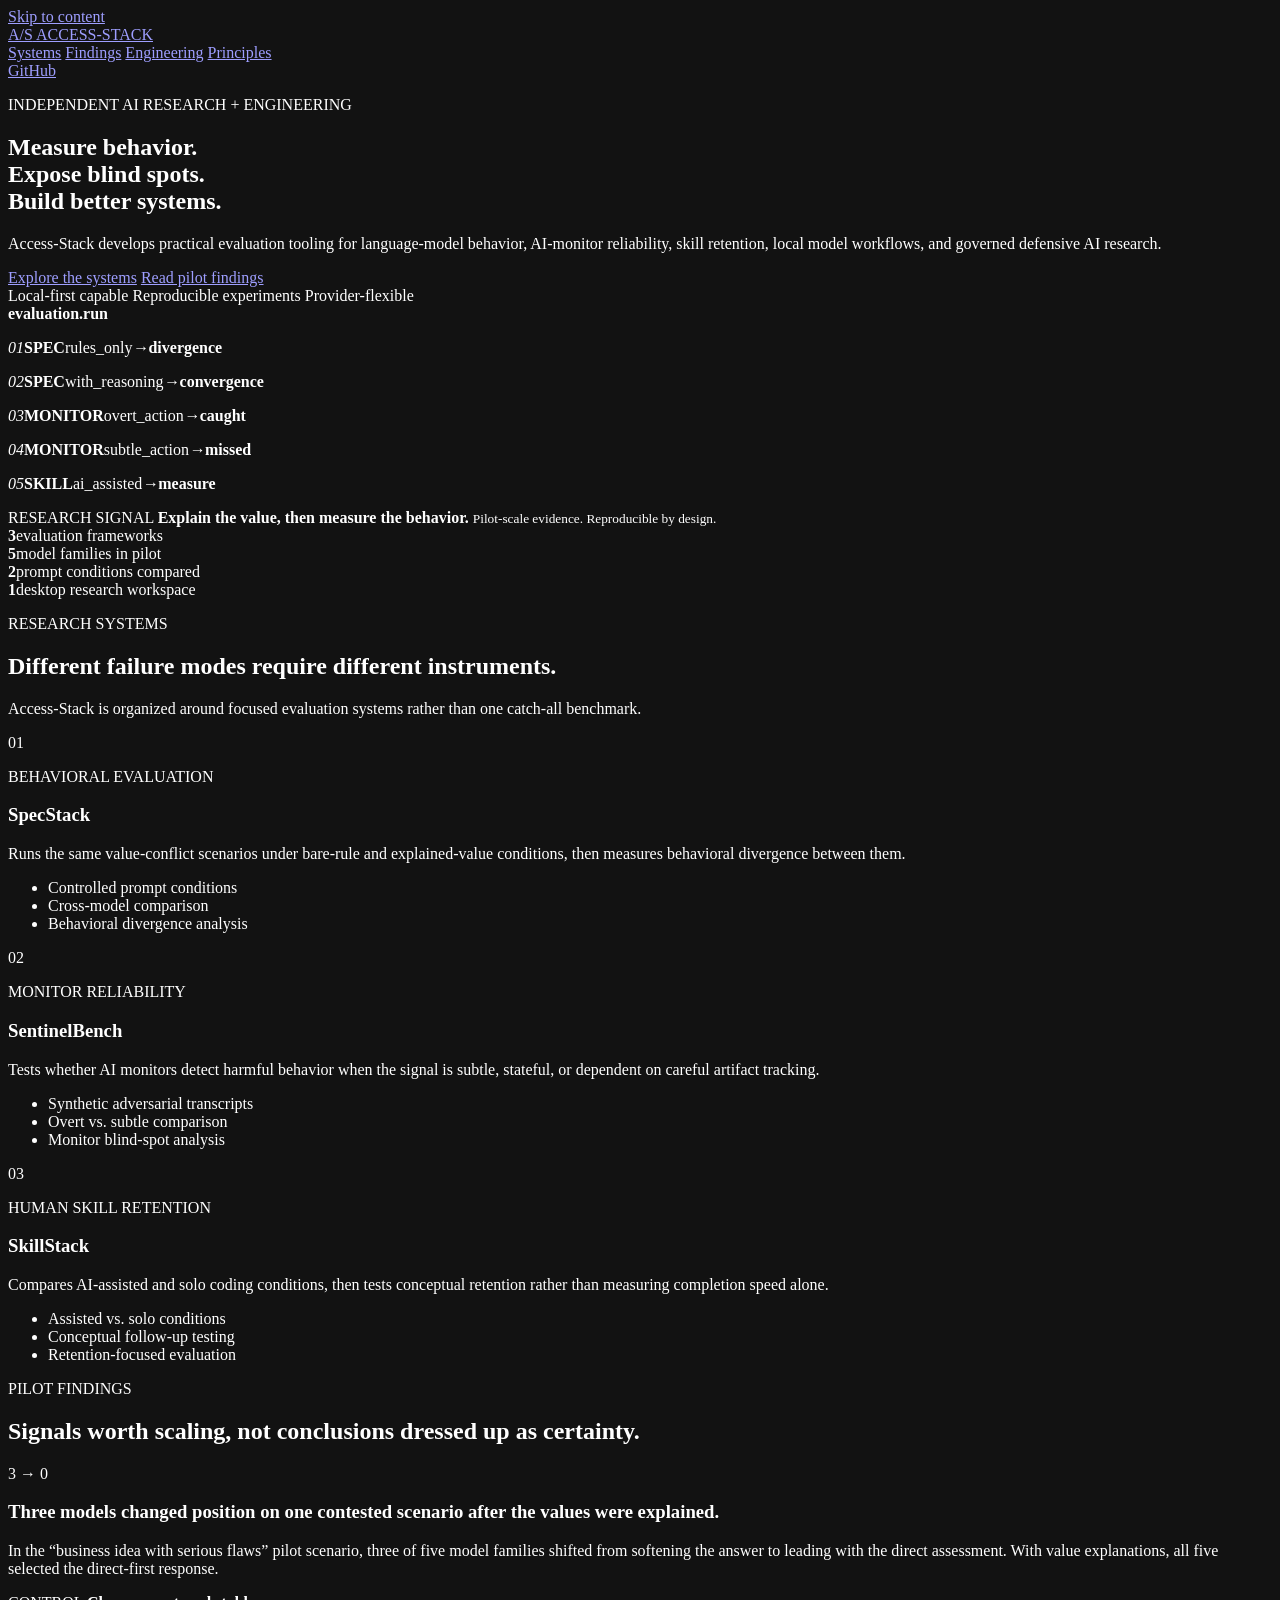
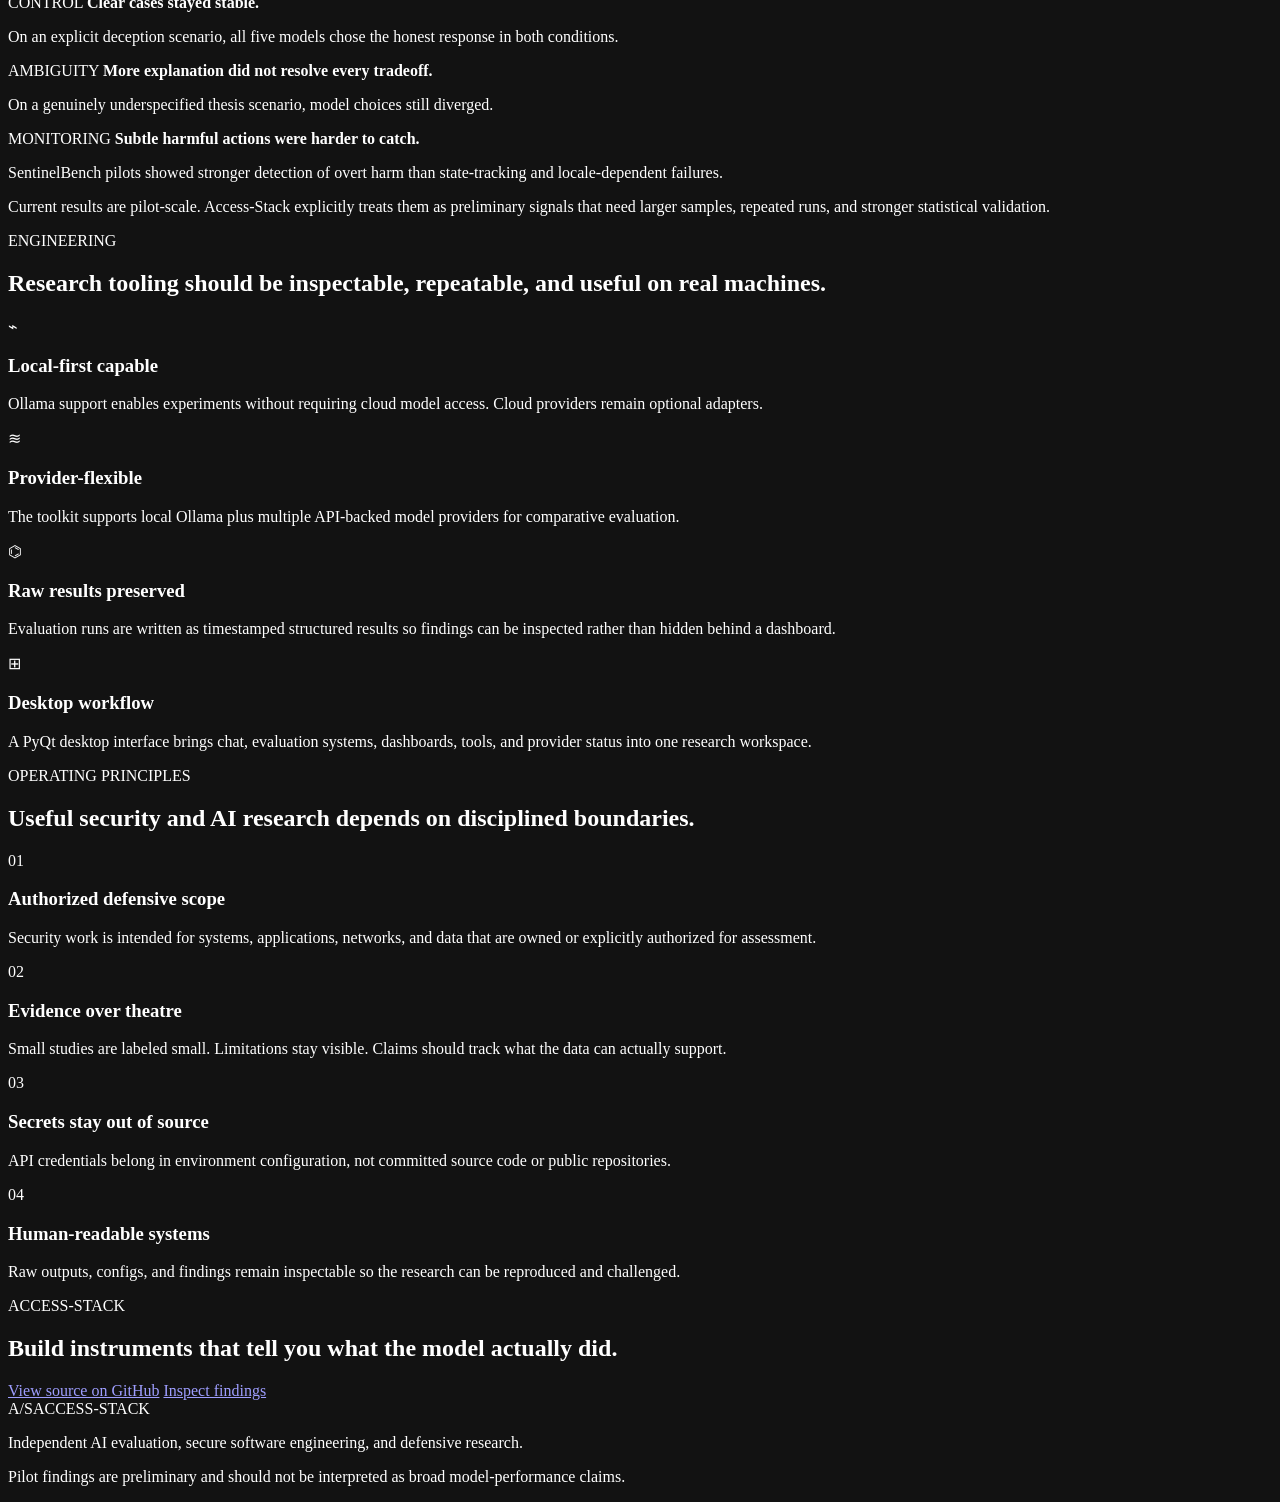
==== site/index.html @ a54d10dd "Add Access-Stack website landing page" ====
<!doctype html>
<html lang="en">
<head>
  <meta charset="utf-8">
  <meta name="viewport" content="width=device-width, initial-scale=1">
  <meta name="color-scheme" content="dark">
  <meta name="theme-color" content="#080b12">
  <meta name="description" content="Access-Stack builds evaluation systems for model behavior, monitor reliability, AI-assisted skill retention, and defensive AI research.">
  <link rel="canonical" href="https://www.access-stack.com/">
  <link rel="icon" href="/icon.svg" type="image/svg+xml">
  <link rel="manifest" href="/site.webmanifest">
  <link rel="stylesheet" href="/styles.css">
  <title>Access-Stack — AI Evaluation & Defensive Research</title>
</head>
<body>
  <a class="skip-link" href="#main">Skip to content</a>

  <header class="site-header">
    <a class="brand" href="#top" aria-label="Access-Stack home">
      <span class="brand-mark" aria-hidden="true">A/S</span>
      <span>ACCESS-STACK</span>
    </a>
    <nav aria-label="Primary navigation">
      <a href="#systems">Systems</a>
      <a href="#findings">Findings</a>
      <a href="#engineering">Engineering</a>
      <a href="#principles">Principles</a>
    </nav>
    <a class="header-cta" href="https://github.com/Cody-Joel/access-stack">GitHub</a>
  </header>

  <main id="main">
    <section class="hero" id="top">
      <div class="hero-copy">
        <p class="eyebrow">INDEPENDENT AI RESEARCH + ENGINEERING</p>
        <h1>Measure behavior.<br><span>Expose blind spots.</span><br>Build better systems.</h1>
        <p class="hero-lede">Access-Stack develops practical evaluation tooling for language-model behavior, AI-monitor reliability, skill retention, local model workflows, and governed defensive AI research.</p>
        <div class="hero-actions">
          <a class="button primary" href="#systems">Explore the systems</a>
          <a class="button secondary" href="https://github.com/Cody-Joel/access-stack/blob/main/FINDINGS.md">Read pilot findings</a>
        </div>
        <div class="hero-meta" aria-label="Project characteristics">
          <span>Local-first capable</span>
          <span>Reproducible experiments</span>
          <span>Provider-flexible</span>
        </div>
      </div>

      <div class="hero-visual" aria-label="Access-Stack evaluation pipeline diagram">
        <div class="terminal-window">
          <div class="terminal-bar">
            <span></span><span></span><span></span>
            <strong>evaluation.run</strong>
          </div>
          <div class="terminal-body">
            <p><i>01</i><b>SPEC</b><span>rules_only</span><em>→</em><strong>divergence</strong></p>
            <p><i>02</i><b>SPEC</b><span>with_reasoning</span><em>→</em><strong>convergence</strong></p>
            <p><i>03</i><b>MONITOR</b><span>overt_action</span><em>→</em><strong>caught</strong></p>
            <p class="warn"><i>04</i><b>MONITOR</b><span>subtle_action</span><em>→</em><strong>missed</strong></p>
            <p><i>05</i><b>SKILL</b><span>ai_assisted</span><em>→</em><strong>measure</strong></p>
          </div>
        </div>
        <div class="signal-card">
          <span class="signal-label">RESEARCH SIGNAL</span>
          <strong>Explain the value, then measure the behavior.</strong>
          <small>Pilot-scale evidence. Reproducible by design.</small>
        </div>
      </div>
    </section>

    <section class="metrics" aria-label="Current project scope">
      <article><strong>3</strong><span>evaluation frameworks</span></article>
      <article><strong>5</strong><span>model families in pilot</span></article>
      <article><strong>2</strong><span>prompt conditions compared</span></article>
      <article><strong>1</strong><span>desktop research workspace</span></article>
    </section>

    <section class="section" id="systems">
      <div class="section-heading">
        <p class="eyebrow">RESEARCH SYSTEMS</p>
        <h2>Different failure modes require different instruments.</h2>
        <p>Access-Stack is organized around focused evaluation systems rather than one catch-all benchmark.</p>
      </div>

      <div class="system-grid">
        <article class="system-card featured">
          <div class="card-index">01</div>
          <div>
            <p class="system-tag">BEHAVIORAL EVALUATION</p>
            <h3>SpecStack</h3>
            <p>Runs the same value-conflict scenarios under bare-rule and explained-value conditions, then measures behavioral divergence between them.</p>
          </div>
          <ul>
            <li>Controlled prompt conditions</li>
            <li>Cross-model comparison</li>
            <li>Behavioral divergence analysis</li>
          </ul>
        </article>

        <article class="system-card">
          <div class="card-index">02</div>
          <div>
            <p class="system-tag">MONITOR RELIABILITY</p>
            <h3>SentinelBench</h3>
            <p>Tests whether AI monitors detect harmful behavior when the signal is subtle, stateful, or dependent on careful artifact tracking.</p>
          </div>
          <ul>
            <li>Synthetic adversarial transcripts</li>
            <li>Overt vs. subtle comparison</li>
            <li>Monitor blind-spot analysis</li>
          </ul>
        </article>

        <article class="system-card">
          <div class="card-index">03</div>
          <div>
            <p class="system-tag">HUMAN SKILL RETENTION</p>
            <h3>SkillStack</h3>
            <p>Compares AI-assisted and solo coding conditions, then tests conceptual retention rather than measuring completion speed alone.</p>
          </div>
          <ul>
            <li>Assisted vs. solo conditions</li>
            <li>Conceptual follow-up testing</li>
            <li>Retention-focused evaluation</li>
          </ul>
        </article>
      </div>
    </section>

    <section class="section findings" id="findings">
      <div class="section-heading compact">
        <p class="eyebrow">PILOT FINDINGS</p>
        <h2>Signals worth scaling, not conclusions dressed up as certainty.</h2>
      </div>

      <div class="finding-layout">
        <div class="finding-primary">
          <span class="finding-number">3 → 0</span>
          <h3>Three models changed position on one contested scenario after the values were explained.</h3>
          <p>In the “business idea with serious flaws” pilot scenario, three of five model families shifted from softening the answer to leading with the direct assessment. With value explanations, all five selected the direct-first response.</p>
        </div>
        <div class="finding-list">
          <article>
            <span>CONTROL</span>
            <strong>Clear cases stayed stable.</strong>
            <p>On an explicit deception scenario, all five models chose the honest response in both conditions.</p>
          </article>
          <article>
            <span>AMBIGUITY</span>
            <strong>More explanation did not resolve every tradeoff.</strong>
            <p>On a genuinely underspecified thesis scenario, model choices still diverged.</p>
          </article>
          <article>
            <span>MONITORING</span>
            <strong>Subtle harmful actions were harder to catch.</strong>
            <p>SentinelBench pilots showed stronger detection of overt harm than state-tracking and locale-dependent failures.</p>
          </article>
        </div>
      </div>
      <p class="limitation">Current results are pilot-scale. Access-Stack explicitly treats them as preliminary signals that need larger samples, repeated runs, and stronger statistical validation.</p>
    </section>

    <section class="section" id="engineering">
      <div class="section-heading">
        <p class="eyebrow">ENGINEERING</p>
        <h2>Research tooling should be inspectable, repeatable, and useful on real machines.</h2>
      </div>

      <div class="engineering-grid">
        <article>
          <span class="glyph">⌁</span>
          <h3>Local-first capable</h3>
          <p>Ollama support enables experiments without requiring cloud model access. Cloud providers remain optional adapters.</p>
        </article>
        <article>
          <span class="glyph">≋</span>
          <h3>Provider-flexible</h3>
          <p>The toolkit supports local Ollama plus multiple API-backed model providers for comparative evaluation.</p>
        </article>
        <article>
          <span class="glyph">⌬</span>
          <h3>Raw results preserved</h3>
          <p>Evaluation runs are written as timestamped structured results so findings can be inspected rather than hidden behind a dashboard.</p>
        </article>
        <article>
          <span class="glyph">⊞</span>
          <h3>Desktop workflow</h3>
          <p>A PyQt desktop interface brings chat, evaluation systems, dashboards, tools, and provider status into one research workspace.</p>
        </article>
      </div>
    </section>

    <section class="section principles" id="principles">
      <div class="section-heading compact">
        <p class="eyebrow">OPERATING PRINCIPLES</p>
        <h2>Useful security and AI research depends on disciplined boundaries.</h2>
      </div>
      <div class="principle-grid">
        <article><span>01</span><h3>Authorized defensive scope</h3><p>Security work is intended for systems, applications, networks, and data that are owned or explicitly authorized for assessment.</p></article>
        <article><span>02</span><h3>Evidence over theatre</h3><p>Small studies are labeled small. Limitations stay visible. Claims should track what the data can actually support.</p></article>
        <article><span>03</span><h3>Secrets stay out of source</h3><p>API credentials belong in environment configuration, not committed source code or public repositories.</p></article>
        <article><span>04</span><h3>Human-readable systems</h3><p>Raw outputs, configs, and findings remain inspectable so the research can be reproduced and challenged.</p></article>
      </div>
    </section>

    <section class="cta-section">
      <div>
        <p class="eyebrow">ACCESS-STACK</p>
        <h2>Build instruments that tell you what the model actually did.</h2>
      </div>
      <div class="cta-actions">
        <a class="button primary" href="https://github.com/Cody-Joel/access-stack">View source on GitHub</a>
        <a class="button secondary" href="https://github.com/Cody-Joel/access-stack/blob/main/FINDINGS.md">Inspect findings</a>
      </div>
    </section>
  </main>

  <footer>
    <div class="brand footer-brand"><span class="brand-mark" aria-hidden="true">A/S</span><span>ACCESS-STACK</span></div>
    <p>Independent AI evaluation, secure software engineering, and defensive research.</p>
    <p class="footer-note">Pilot findings are preliminary and should not be interpreted as broad model-performance claims.</p>
  </footer>

  <script src="/app.js" defer></script>
</body>
</html>
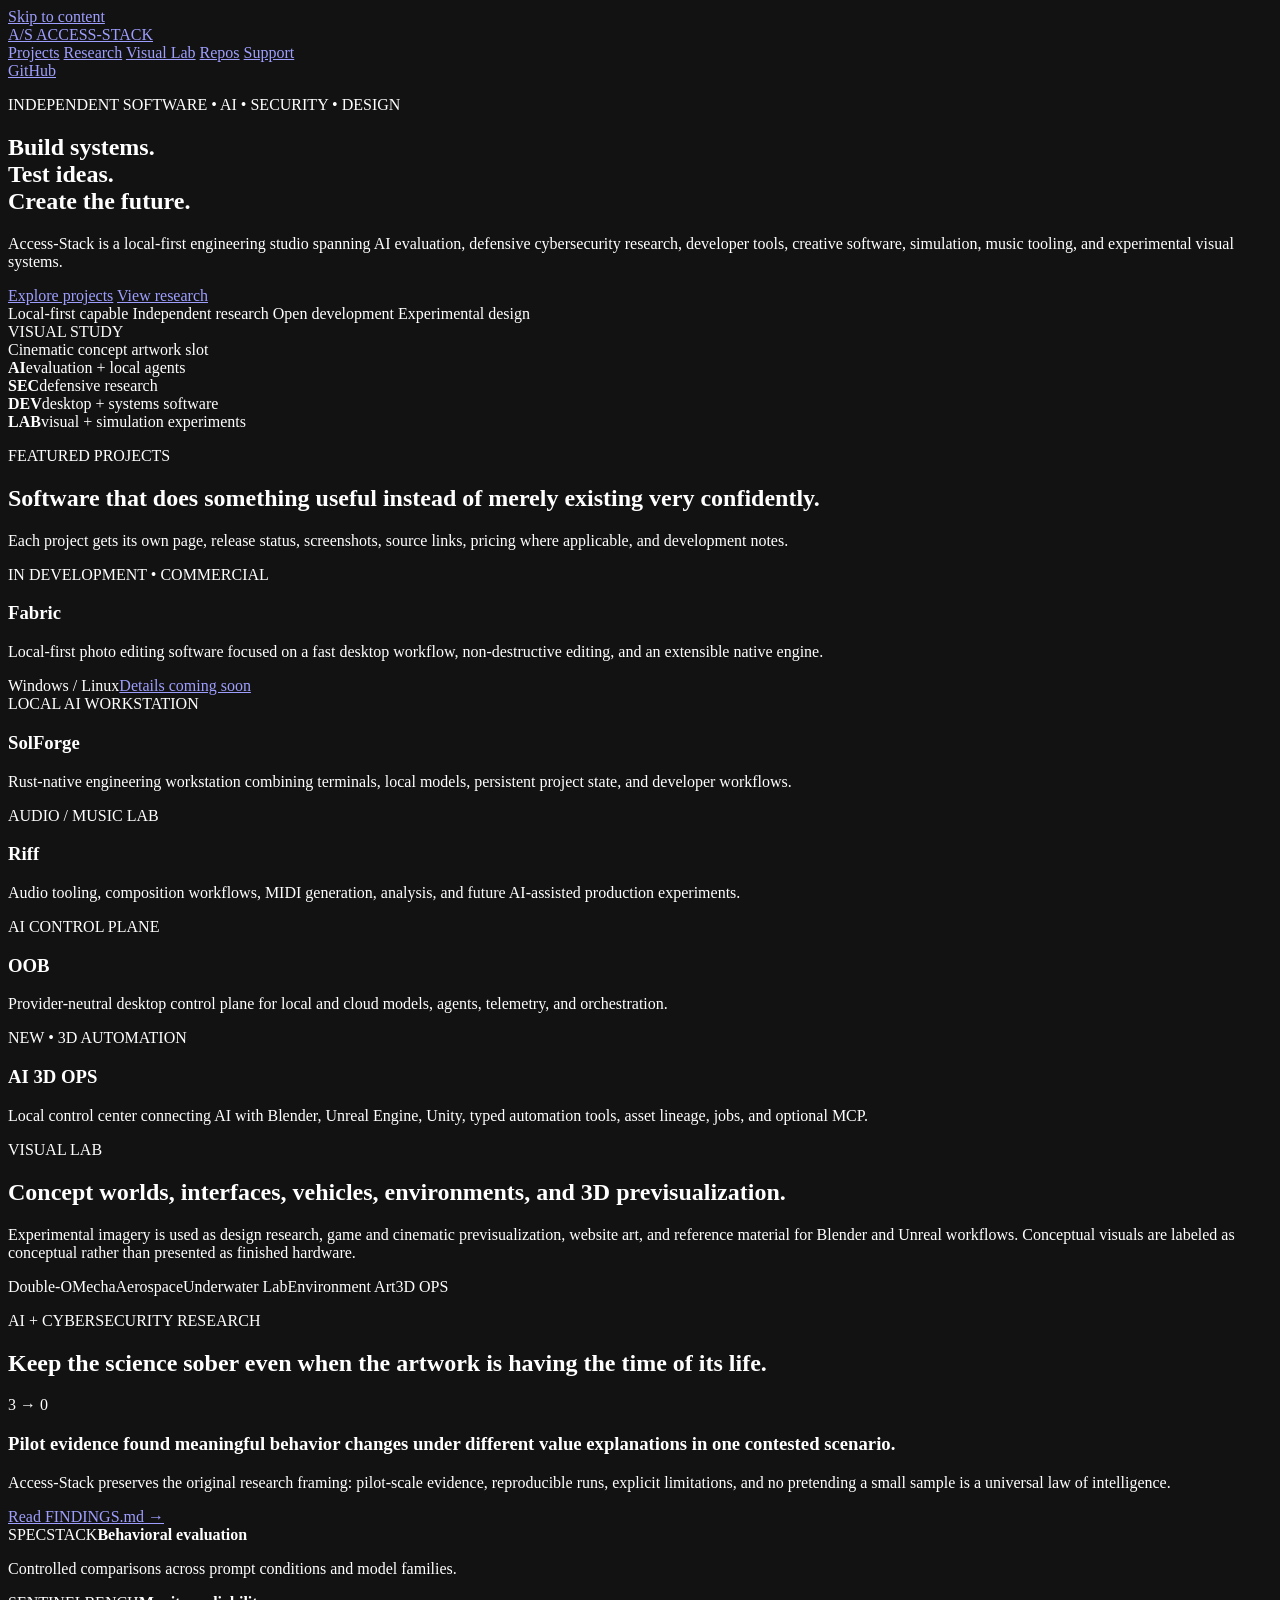
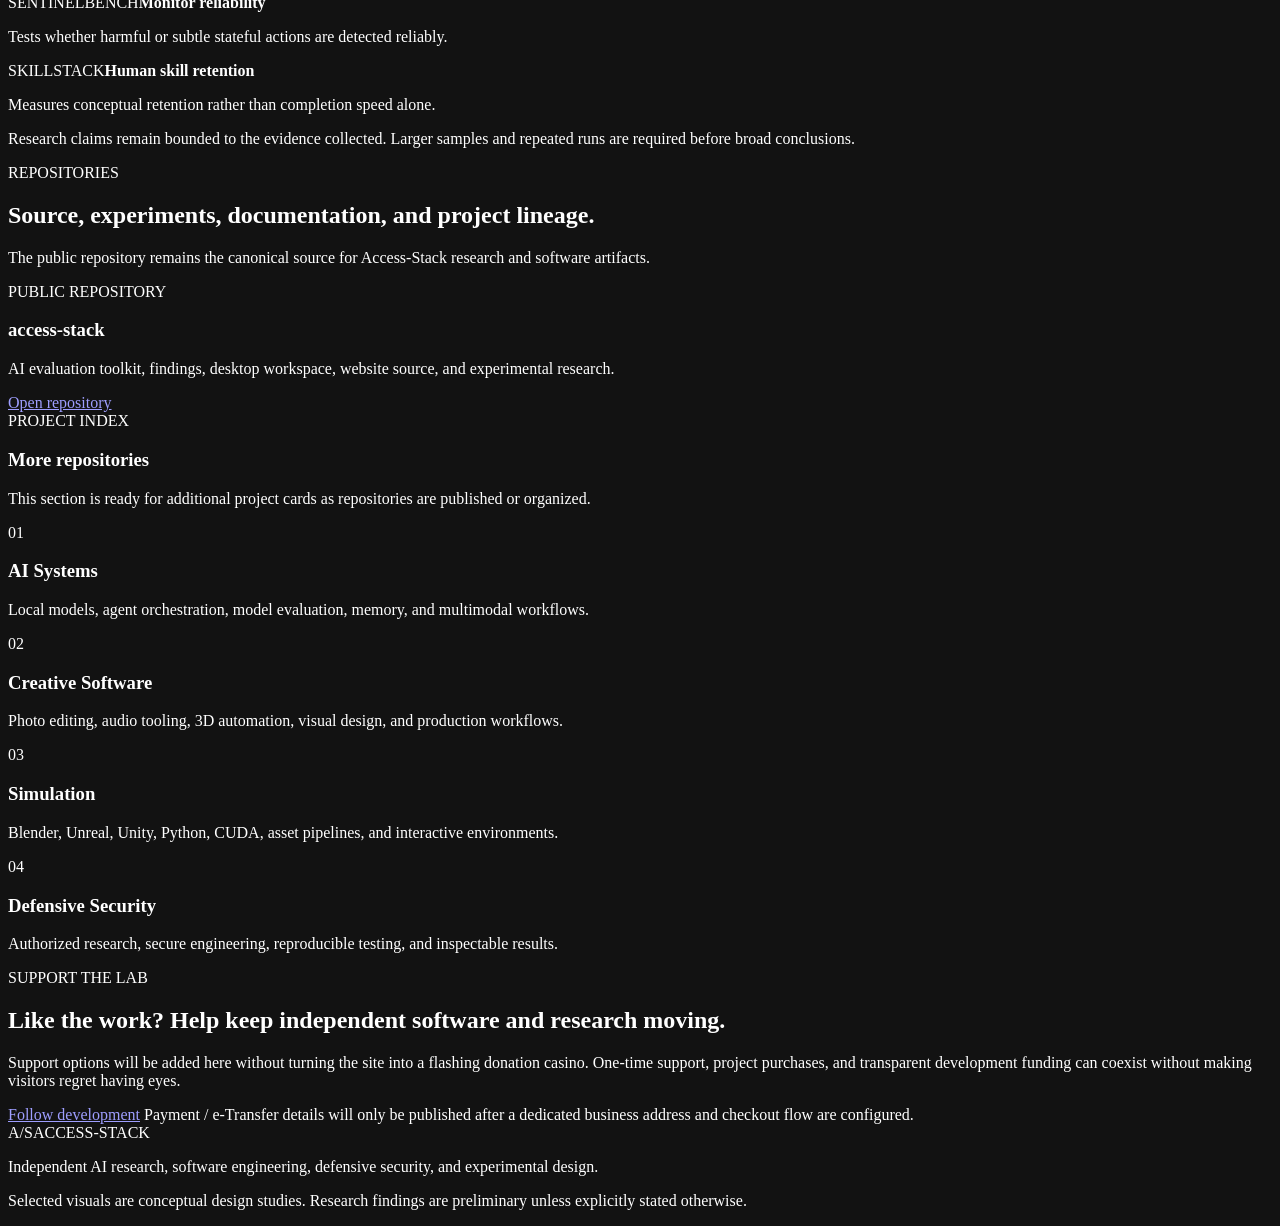
==== commit e1d818bb: "Expand site into Access-Stack studio portfolio" ====
--- a/site/index.html
+++ b/site/index.html
@@ -4,13 +4,13 @@
   <meta charset="utf-8">
   <meta name="viewport" content="width=device-width, initial-scale=1">
   <meta name="color-scheme" content="dark">
-  <meta name="theme-color" content="#080b12">
-  <meta name="description" content="Access-Stack builds evaluation systems for model behavior, monitor reliability, AI-assisted skill retention, and defensive AI research.">
+  <meta name="theme-color" content="#070b12">
+  <meta name="description" content="Access-Stack is an independent studio for AI systems, cybersecurity research, local-first software, visual experimentation, and creative tools.">
   <link rel="canonical" href="https://www.access-stack.com/">
   <link rel="icon" href="/icon.svg" type="image/svg+xml">
   <link rel="manifest" href="/site.webmanifest">
   <link rel="stylesheet" href="/styles.css">
-  <title>Access-Stack — AI Evaluation & Defensive Research</title>
+  <title>Access-Stack — Research, Software & Experimental Systems</title>
 </head>
 <body>
   <a class="skip-link" href="#main">Skip to content</a>
@@ -21,204 +21,176 @@
       <span>ACCESS-STACK</span>
     </a>
     <nav aria-label="Primary navigation">
-      <a href="#systems">Systems</a>
-      <a href="#findings">Findings</a>
-      <a href="#engineering">Engineering</a>
-      <a href="#principles">Principles</a>
+      <a href="#projects">Projects</a>
+      <a href="#research">Research</a>
+      <a href="#visual-lab">Visual Lab</a>
+      <a href="#repos">Repos</a>
+      <a href="#support">Support</a>
     </nav>
     <a class="header-cta" href="https://github.com/Cody-Joel/access-stack">GitHub</a>
   </header>
 
   <main id="main">
-    <section class="hero" id="top">
+    <section class="hero hero-cinematic" id="top">
+      <div class="hero-glow" aria-hidden="true"></div>
       <div class="hero-copy">
-        <p class="eyebrow">INDEPENDENT AI RESEARCH + ENGINEERING</p>
-        <h1>Measure behavior.<br><span>Expose blind spots.</span><br>Build better systems.</h1>
-        <p class="hero-lede">Access-Stack develops practical evaluation tooling for language-model behavior, AI-monitor reliability, skill retention, local model workflows, and governed defensive AI research.</p>
+        <p class="eyebrow">INDEPENDENT SOFTWARE • AI • SECURITY • DESIGN</p>
+        <h1>Build systems.<br><span>Test ideas.</span><br>Create the future.</h1>
+        <p class="hero-lede">Access-Stack is a local-first engineering studio spanning AI evaluation, defensive cybersecurity research, developer tools, creative software, simulation, music tooling, and experimental visual systems.</p>
         <div class="hero-actions">
-          <a class="button primary" href="#systems">Explore the systems</a>
-          <a class="button secondary" href="https://github.com/Cody-Joel/access-stack/blob/main/FINDINGS.md">Read pilot findings</a>
+          <a class="button primary" href="#projects">Explore projects</a>
+          <a class="button secondary" href="#research">View research</a>
         </div>
-        <div class="hero-meta" aria-label="Project characteristics">
+        <div class="hero-meta">
           <span>Local-first capable</span>
-          <span>Reproducible experiments</span>
-          <span>Provider-flexible</span>
+          <span>Independent research</span>
+          <span>Open development</span>
+          <span>Experimental design</span>
         </div>
       </div>
-
-      <div class="hero-visual" aria-label="Access-Stack evaluation pipeline diagram">
-        <div class="terminal-window">
-          <div class="terminal-bar">
-            <span></span><span></span><span></span>
-            <strong>evaluation.run</strong>
-          </div>
-          <div class="terminal-body">
-            <p><i>01</i><b>SPEC</b><span>rules_only</span><em>→</em><strong>divergence</strong></p>
-            <p><i>02</i><b>SPEC</b><span>with_reasoning</span><em>→</em><strong>convergence</strong></p>
-            <p><i>03</i><b>MONITOR</b><span>overt_action</span><em>→</em><strong>caught</strong></p>
-            <p class="warn"><i>04</i><b>MONITOR</b><span>subtle_action</span><em>→</em><strong>missed</strong></p>
-            <p><i>05</i><b>SKILL</b><span>ai_assisted</span><em>→</em><strong>measure</strong></p>
-          </div>
-        </div>
-        <div class="signal-card">
-          <span class="signal-label">RESEARCH SIGNAL</span>
-          <strong>Explain the value, then measure the behavior.</strong>
-          <small>Pilot-scale evidence. Reproducible by design.</small>
-        </div>
+      <div class="hero-art hero-art-placeholder" role="img" aria-label="Access-Stack cinematic concept artwork">
+        <div class="art-badge">VISUAL STUDY</div>
+        <div class="art-caption">Cinematic concept artwork slot</div>
       </div>
     </section>
 
-    <section class="metrics" aria-label="Current project scope">
-      <article><strong>3</strong><span>evaluation frameworks</span></article>
-      <article><strong>5</strong><span>model families in pilot</span></article>
-      <article><strong>2</strong><span>prompt conditions compared</span></article>
-      <article><strong>1</strong><span>desktop research workspace</span></article>
+    <section class="metrics" aria-label="Access-Stack focus areas">
+      <article><strong>AI</strong><span>evaluation + local agents</span></article>
+      <article><strong>SEC</strong><span>defensive research</span></article>
+      <article><strong>DEV</strong><span>desktop + systems software</span></article>
+      <article><strong>LAB</strong><span>visual + simulation experiments</span></article>
     </section>
 
-    <section class="section" id="systems">
+    <section class="section" id="projects">
       <div class="section-heading">
-        <p class="eyebrow">RESEARCH SYSTEMS</p>
-        <h2>Different failure modes require different instruments.</h2>
-        <p>Access-Stack is organized around focused evaluation systems rather than one catch-all benchmark.</p>
+        <p class="eyebrow">FEATURED PROJECTS</p>
+        <h2>Software that does something useful instead of merely existing very confidently.</h2>
+        <p>Each project gets its own page, release status, screenshots, source links, pricing where applicable, and development notes.</p>
       </div>
 
-      <div class="system-grid">
-        <article class="system-card featured">
-          <div class="card-index">01</div>
-          <div>
-            <p class="system-tag">BEHAVIORAL EVALUATION</p>
-            <h3>SpecStack</h3>
-            <p>Runs the same value-conflict scenarios under bare-rule and explained-value conditions, then measures behavioral divergence between them.</p>
+      <div class="project-grid">
+        <article class="project-card project-card-large">
+          <div class="project-art art-fabric"></div>
+          <div class="project-copy">
+            <span class="project-status">IN DEVELOPMENT • COMMERCIAL</span>
+            <h3>Fabric</h3>
+            <p>Local-first photo editing software focused on a fast desktop workflow, non-destructive editing, and an extensible native engine.</p>
+            <div class="project-links"><span>Windows / Linux</span><a href="#">Details coming soon</a></div>
           </div>
-          <ul>
-            <li>Controlled prompt conditions</li>
-            <li>Cross-model comparison</li>
-            <li>Behavioral divergence analysis</li>
-          </ul>
         </article>
 
-        <article class="system-card">
-          <div class="card-index">02</div>
-          <div>
-            <p class="system-tag">MONITOR RELIABILITY</p>
-            <h3>SentinelBench</h3>
-            <p>Tests whether AI monitors detect harmful behavior when the signal is subtle, stateful, or dependent on careful artifact tracking.</p>
+        <article class="project-card">
+          <div class="project-art art-solforge"></div>
+          <div class="project-copy">
+            <span class="project-status">LOCAL AI WORKSTATION</span>
+            <h3>SolForge</h3>
+            <p>Rust-native engineering workstation combining terminals, local models, persistent project state, and developer workflows.</p>
           </div>
-          <ul>
-            <li>Synthetic adversarial transcripts</li>
-            <li>Overt vs. subtle comparison</li>
-            <li>Monitor blind-spot analysis</li>
-          </ul>
         </article>
 
-        <article class="system-card">
-          <div class="card-index">03</div>
-          <div>
-            <p class="system-tag">HUMAN SKILL RETENTION</p>
-            <h3>SkillStack</h3>
-            <p>Compares AI-assisted and solo coding conditions, then tests conceptual retention rather than measuring completion speed alone.</p>
+        <article class="project-card">
+          <div class="project-art art-riff"></div>
+          <div class="project-copy">
+            <span class="project-status">AUDIO / MUSIC LAB</span>
+            <h3>Riff</h3>
+            <p>Audio tooling, composition workflows, MIDI generation, analysis, and future AI-assisted production experiments.</p>
           </div>
-          <ul>
-            <li>Assisted vs. solo conditions</li>
-            <li>Conceptual follow-up testing</li>
-            <li>Retention-focused evaluation</li>
-          </ul>
+        </article>
+
+        <article class="project-card">
+          <div class="project-art art-oob"></div>
+          <div class="project-copy">
+            <span class="project-status">AI CONTROL PLANE</span>
+            <h3>OOB</h3>
+            <p>Provider-neutral desktop control plane for local and cloud models, agents, telemetry, and orchestration.</p>
+          </div>
+        </article>
+
+        <article class="project-card">
+          <div class="project-art art-ai3d"></div>
+          <div class="project-copy">
+            <span class="project-status">NEW • 3D AUTOMATION</span>
+            <h3>AI 3D OPS</h3>
+            <p>Local control center connecting AI with Blender, Unreal Engine, Unity, typed automation tools, asset lineage, jobs, and optional MCP.</p>
+          </div>
         </article>
       </div>
     </section>
 
-    <section class="section findings" id="findings">
+    <section class="section visual-band" id="visual-lab">
+      <div class="visual-band-art visual-band-placeholder" aria-hidden="true"></div>
+      <div class="visual-band-copy">
+        <p class="eyebrow">VISUAL LAB</p>
+        <h2>Concept worlds, interfaces, vehicles, environments, and 3D previsualization.</h2>
+        <p>Experimental imagery is used as design research, game and cinematic previsualization, website art, and reference material for Blender and Unreal workflows. Conceptual visuals are labeled as conceptual rather than presented as finished hardware.</p>
+        <div class="chip-row"><span>Double-O</span><span>Mecha</span><span>Aerospace</span><span>Underwater Lab</span><span>Environment Art</span><span>3D OPS</span></div>
+      </div>
+    </section>
+
+    <section class="section findings" id="research">
       <div class="section-heading compact">
-        <p class="eyebrow">PILOT FINDINGS</p>
-        <h2>Signals worth scaling, not conclusions dressed up as certainty.</h2>
+        <p class="eyebrow">AI + CYBERSECURITY RESEARCH</p>
+        <h2>Keep the science sober even when the artwork is having the time of its life.</h2>
       </div>
-
       <div class="finding-layout">
         <div class="finding-primary">
           <span class="finding-number">3 → 0</span>
-          <h3>Three models changed position on one contested scenario after the values were explained.</h3>
-          <p>In the “business idea with serious flaws” pilot scenario, three of five model families shifted from softening the answer to leading with the direct assessment. With value explanations, all five selected the direct-first response.</p>
+          <h3>Pilot evidence found meaningful behavior changes under different value explanations in one contested scenario.</h3>
+          <p>Access-Stack preserves the original research framing: pilot-scale evidence, reproducible runs, explicit limitations, and no pretending a small sample is a universal law of intelligence.</p>
+          <a class="text-link" href="https://github.com/Cody-Joel/access-stack/blob/main/FINDINGS.md">Read FINDINGS.md →</a>
         </div>
         <div class="finding-list">
-          <article>
-            <span>CONTROL</span>
-            <strong>Clear cases stayed stable.</strong>
-            <p>On an explicit deception scenario, all five models chose the honest response in both conditions.</p>
-          </article>
-          <article>
-            <span>AMBIGUITY</span>
-            <strong>More explanation did not resolve every tradeoff.</strong>
-            <p>On a genuinely underspecified thesis scenario, model choices still diverged.</p>
-          </article>
-          <article>
-            <span>MONITORING</span>
-            <strong>Subtle harmful actions were harder to catch.</strong>
-            <p>SentinelBench pilots showed stronger detection of overt harm than state-tracking and locale-dependent failures.</p>
-          </article>
+          <article><span>SPECSTACK</span><strong>Behavioral evaluation</strong><p>Controlled comparisons across prompt conditions and model families.</p></article>
+          <article><span>SENTINELBENCH</span><strong>Monitor reliability</strong><p>Tests whether harmful or subtle stateful actions are detected reliably.</p></article>
+          <article><span>SKILLSTACK</span><strong>Human skill retention</strong><p>Measures conceptual retention rather than completion speed alone.</p></article>
         </div>
       </div>
-      <p class="limitation">Current results are pilot-scale. Access-Stack explicitly treats them as preliminary signals that need larger samples, repeated runs, and stronger statistical validation.</p>
+      <p class="limitation">Research claims remain bounded to the evidence collected. Larger samples and repeated runs are required before broad conclusions.</p>
     </section>
 
-    <section class="section" id="engineering">
+    <section class="section" id="repos">
       <div class="section-heading">
-        <p class="eyebrow">ENGINEERING</p>
-        <h2>Research tooling should be inspectable, repeatable, and useful on real machines.</h2>
+        <p class="eyebrow">REPOSITORIES</p>
+        <h2>Source, experiments, documentation, and project lineage.</h2>
+        <p>The public repository remains the canonical source for Access-Stack research and software artifacts.</p>
       </div>
-
-      <div class="engineering-grid">
-        <article>
-          <span class="glyph">⌁</span>
-          <h3>Local-first capable</h3>
-          <p>Ollama support enables experiments without requiring cloud model access. Cloud providers remain optional adapters.</p>
+      <div class="repo-grid">
+        <article class="repo-card">
+          <div><span class="repo-language">PUBLIC REPOSITORY</span><h3>access-stack</h3><p>AI evaluation toolkit, findings, desktop workspace, website source, and experimental research.</p></div>
+          <a class="button secondary" href="https://github.com/Cody-Joel/access-stack">Open repository</a>
         </article>
-        <article>
-          <span class="glyph">≋</span>
-          <h3>Provider-flexible</h3>
-          <p>The toolkit supports local Ollama plus multiple API-backed model providers for comparative evaluation.</p>
-        </article>
-        <article>
-          <span class="glyph">⌬</span>
-          <h3>Raw results preserved</h3>
-          <p>Evaluation runs are written as timestamped structured results so findings can be inspected rather than hidden behind a dashboard.</p>
-        </article>
-        <article>
-          <span class="glyph">⊞</span>
-          <h3>Desktop workflow</h3>
-          <p>A PyQt desktop interface brings chat, evaluation systems, dashboards, tools, and provider status into one research workspace.</p>
+        <article class="repo-card muted-card">
+          <div><span class="repo-language">PROJECT INDEX</span><h3>More repositories</h3><p>This section is ready for additional project cards as repositories are published or organized.</p></div>
         </article>
       </div>
     </section>
 
-    <section class="section principles" id="principles">
-      <div class="section-heading compact">
-        <p class="eyebrow">OPERATING PRINCIPLES</p>
-        <h2>Useful security and AI research depends on disciplined boundaries.</h2>
-      </div>
-      <div class="principle-grid">
-        <article><span>01</span><h3>Authorized defensive scope</h3><p>Security work is intended for systems, applications, networks, and data that are owned or explicitly authorized for assessment.</p></article>
-        <article><span>02</span><h3>Evidence over theatre</h3><p>Small studies are labeled small. Limitations stay visible. Claims should track what the data can actually support.</p></article>
-        <article><span>03</span><h3>Secrets stay out of source</h3><p>API credentials belong in environment configuration, not committed source code or public repositories.</p></article>
-        <article><span>04</span><h3>Human-readable systems</h3><p>Raw outputs, configs, and findings remain inspectable so the research can be reproduced and challenged.</p></article>
+    <section class="section lab-grid-section">
+      <div class="lab-grid">
+        <article class="lab-card"><span>01</span><h3>AI Systems</h3><p>Local models, agent orchestration, model evaluation, memory, and multimodal workflows.</p></article>
+        <article class="lab-card"><span>02</span><h3>Creative Software</h3><p>Photo editing, audio tooling, 3D automation, visual design, and production workflows.</p></article>
+        <article class="lab-card"><span>03</span><h3>Simulation</h3><p>Blender, Unreal, Unity, Python, CUDA, asset pipelines, and interactive environments.</p></article>
+        <article class="lab-card"><span>04</span><h3>Defensive Security</h3><p>Authorized research, secure engineering, reproducible testing, and inspectable results.</p></article>
       </div>
     </section>
 
-    <section class="cta-section">
+    <section class="support-section" id="support">
       <div>
-        <p class="eyebrow">ACCESS-STACK</p>
-        <h2>Build instruments that tell you what the model actually did.</h2>
+        <p class="eyebrow">SUPPORT THE LAB</p>
+        <h2>Like the work? Help keep independent software and research moving.</h2>
+        <p>Support options will be added here without turning the site into a flashing donation casino. One-time support, project purchases, and transparent development funding can coexist without making visitors regret having eyes.</p>
       </div>
-      <div class="cta-actions">
-        <a class="button primary" href="https://github.com/Cody-Joel/access-stack">View source on GitHub</a>
-        <a class="button secondary" href="https://github.com/Cody-Joel/access-stack/blob/main/FINDINGS.md">Inspect findings</a>
+      <div class="support-actions">
+        <a class="button primary" href="https://github.com/Cody-Joel/access-stack">Follow development</a>
+        <span class="support-note">Payment / e-Transfer details will only be published after a dedicated business address and checkout flow are configured.</span>
       </div>
     </section>
   </main>
 
   <footer>
     <div class="brand footer-brand"><span class="brand-mark" aria-hidden="true">A/S</span><span>ACCESS-STACK</span></div>
-    <p>Independent AI evaluation, secure software engineering, and defensive research.</p>
-    <p class="footer-note">Pilot findings are preliminary and should not be interpreted as broad model-performance claims.</p>
+    <p>Independent AI research, software engineering, defensive security, and experimental design.</p>
+    <p class="footer-note">Selected visuals are conceptual design studies. Research findings are preliminary unless explicitly stated otherwise.</p>
   </footer>
 
   <script src="/app.js" defer></script>
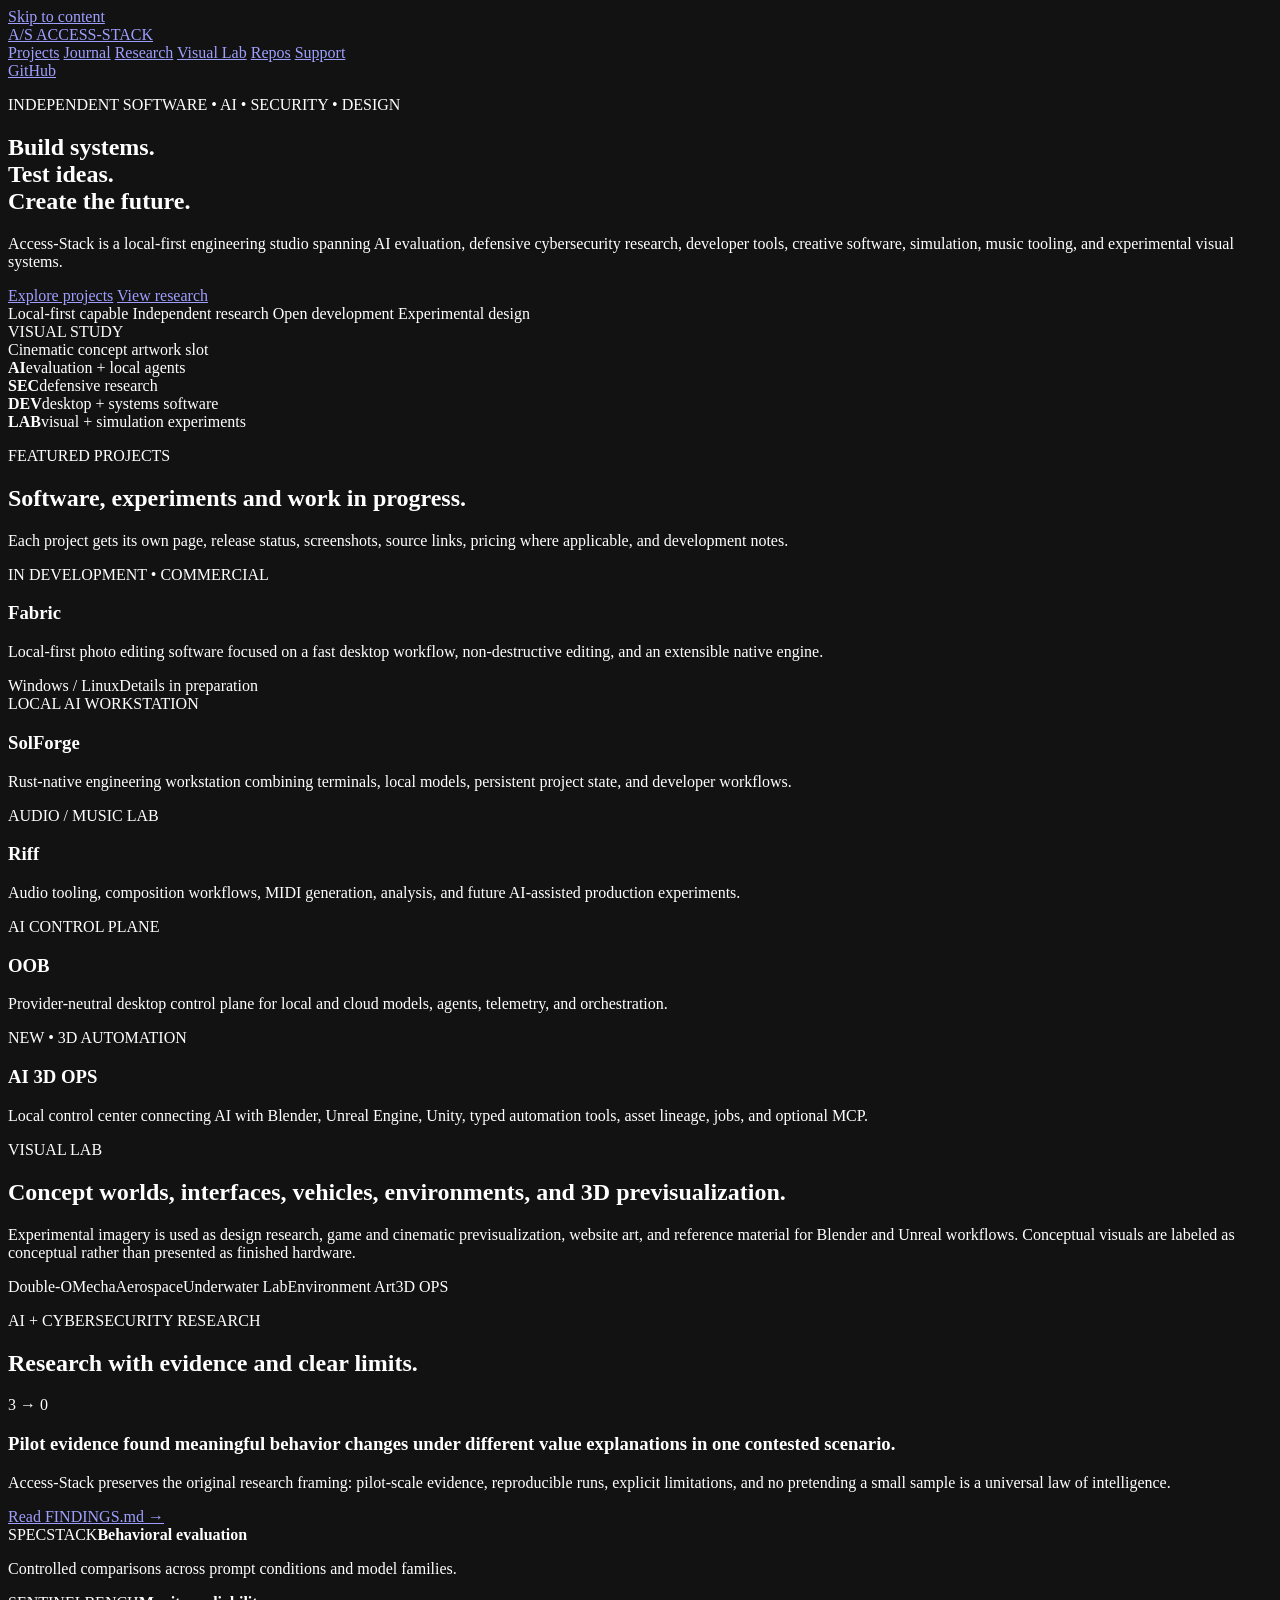
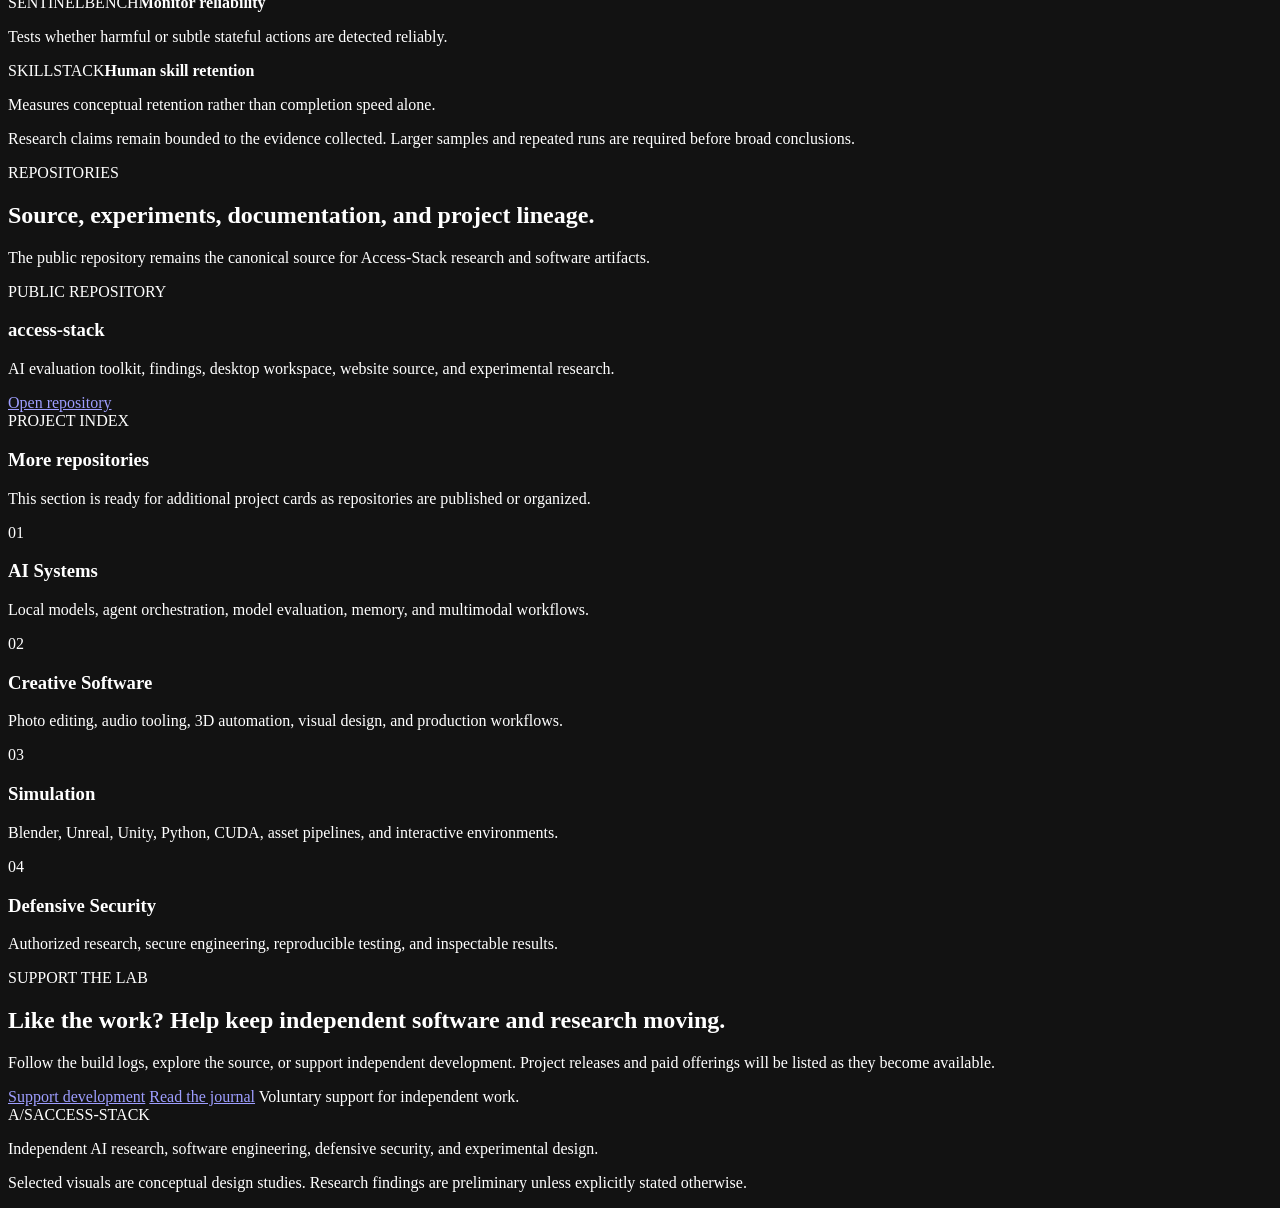
==== commit f5ceaa2c: "Update site with neutral palette and complete journal entries" ====
--- a/site/index.html
+++ b/site/index.html
@@ -4,7 +4,7 @@
   <meta charset="utf-8">
   <meta name="viewport" content="width=device-width, initial-scale=1">
   <meta name="color-scheme" content="dark">
-  <meta name="theme-color" content="#070b12">
+  <meta name="theme-color" content="#181817">
   <meta name="description" content="Access-Stack is an independent studio for AI systems, cybersecurity research, local-first software, visual experimentation, and creative tools.">
   <link rel="canonical" href="https://www.access-stack.com/">
   <link rel="icon" href="/icon.svg" type="image/svg+xml">
@@ -22,6 +22,7 @@
     </a>
     <nav aria-label="Primary navigation">
       <a href="#projects">Projects</a>
+      <a href="/blog.html">Journal</a>
       <a href="#research">Research</a>
       <a href="#visual-lab">Visual Lab</a>
       <a href="#repos">Repos</a>
@@ -64,7 +65,7 @@
     <section class="section" id="projects">
       <div class="section-heading">
         <p class="eyebrow">FEATURED PROJECTS</p>
-        <h2>Software that does something useful instead of merely existing very confidently.</h2>
+        <h2>Software, experiments and work in progress.</h2>
         <p>Each project gets its own page, release status, screenshots, source links, pricing where applicable, and development notes.</p>
       </div>
 
@@ -75,7 +76,7 @@
             <span class="project-status">IN DEVELOPMENT • COMMERCIAL</span>
             <h3>Fabric</h3>
             <p>Local-first photo editing software focused on a fast desktop workflow, non-destructive editing, and an extensible native engine.</p>
-            <div class="project-links"><span>Windows / Linux</span><a href="#">Details coming soon</a></div>
+            <div class="project-links"><span>Windows / Linux</span><span>Details in preparation</span></div>
           </div>
         </article>
 
@@ -130,7 +131,7 @@
     <section class="section findings" id="research">
       <div class="section-heading compact">
         <p class="eyebrow">AI + CYBERSECURITY RESEARCH</p>
-        <h2>Keep the science sober even when the artwork is having the time of its life.</h2>
+        <h2>Research with evidence and clear limits.</h2>
       </div>
       <div class="finding-layout">
         <div class="finding-primary">
@@ -178,11 +179,12 @@
       <div>
         <p class="eyebrow">SUPPORT THE LAB</p>
         <h2>Like the work? Help keep independent software and research moving.</h2>
-        <p>Support options will be added here without turning the site into a flashing donation casino. One-time support, project purchases, and transparent development funding can coexist without making visitors regret having eyes.</p>
+        <p>Follow the build logs, explore the source, or support independent development. Project releases and paid offerings will be listed as they become available.</p>
       </div>
       <div class="support-actions">
-        <a class="button primary" href="https://github.com/Cody-Joel/access-stack">Follow development</a>
-        <span class="support-note">Payment / e-Transfer details will only be published after a dedicated business address and checkout flow are configured.</span>
+        <a class="button primary" href="https://buymeacoffee.com/CodyJoel">Support development</a>
+        <a class="button secondary" href="/blog.html">Read the journal</a>
+        <span class="support-note">Voluntary support for independent work.</span>
       </div>
     </section>
   </main>
@@ -196,3 +198,4 @@
   <script src="/app.js" defer></script>
 </body>
 </html>
+
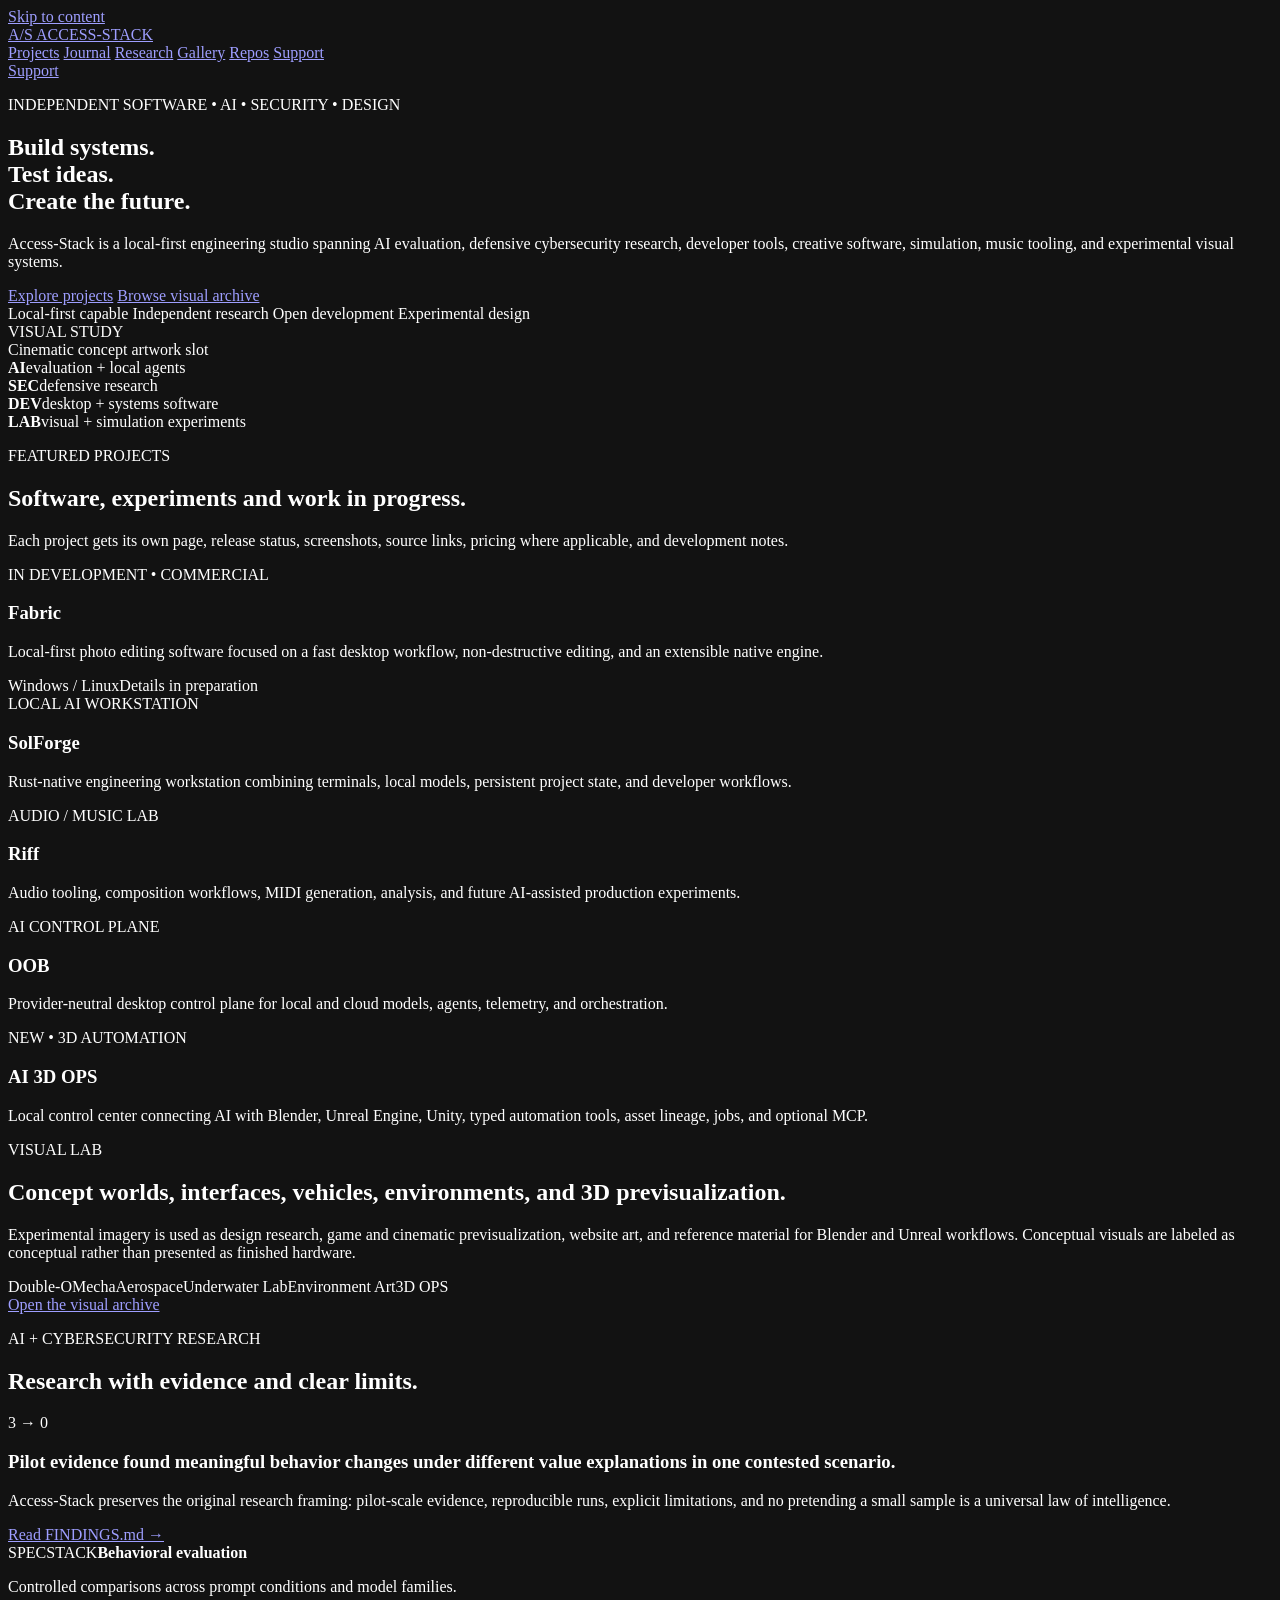
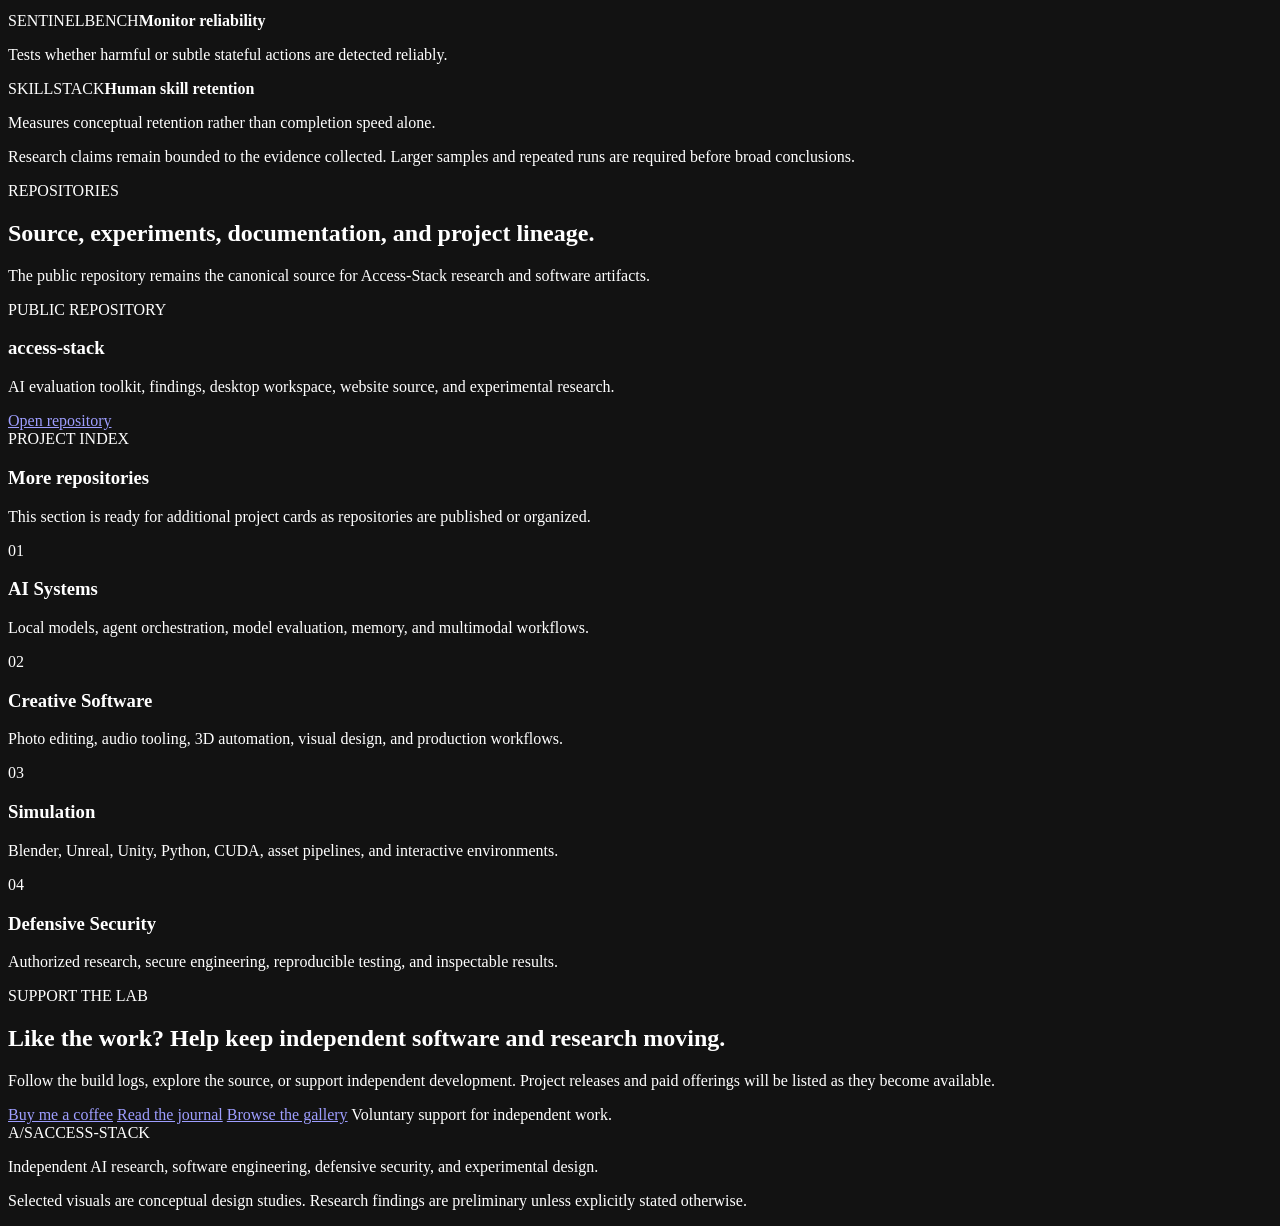
==== commit 22cf4118: "Link gallery and surface support on homepage" ====
--- a/site/index.html
+++ b/site/index.html
@@ -24,11 +24,11 @@
       <a href="#projects">Projects</a>
       <a href="/blog.html">Journal</a>
       <a href="#research">Research</a>
-      <a href="#visual-lab">Visual Lab</a>
+      <a href="/gallery.html">Gallery</a>
       <a href="#repos">Repos</a>
       <a href="#support">Support</a>
     </nav>
-    <a class="header-cta" href="https://github.com/Cody-Joel/access-stack">GitHub</a>
+    <a class="header-cta" href="https://buymeacoffee.com/CodyJoel">Support</a>
   </header>
 
   <main id="main">
@@ -40,7 +40,7 @@
         <p class="hero-lede">Access-Stack is a local-first engineering studio spanning AI evaluation, defensive cybersecurity research, developer tools, creative software, simulation, music tooling, and experimental visual systems.</p>
         <div class="hero-actions">
           <a class="button primary" href="#projects">Explore projects</a>
-          <a class="button secondary" href="#research">View research</a>
+          <a class="button secondary" href="/gallery.html">Browse visual archive</a>
         </div>
         <div class="hero-meta">
           <span>Local-first capable</span>
@@ -125,6 +125,7 @@
         <h2>Concept worlds, interfaces, vehicles, environments, and 3D previsualization.</h2>
         <p>Experimental imagery is used as design research, game and cinematic previsualization, website art, and reference material for Blender and Unreal workflows. Conceptual visuals are labeled as conceptual rather than presented as finished hardware.</p>
         <div class="chip-row"><span>Double-O</span><span>Mecha</span><span>Aerospace</span><span>Underwater Lab</span><span>Environment Art</span><span>3D OPS</span></div>
+        <div class="hero-actions"><a class="button primary" href="/gallery.html">Open the visual archive</a></div>
       </div>
     </section>
 
@@ -182,8 +183,9 @@
         <p>Follow the build logs, explore the source, or support independent development. Project releases and paid offerings will be listed as they become available.</p>
       </div>
       <div class="support-actions">
-        <a class="button primary" href="https://buymeacoffee.com/CodyJoel">Support development</a>
+        <a class="button primary" href="https://buymeacoffee.com/CodyJoel">Buy me a coffee</a>
         <a class="button secondary" href="/blog.html">Read the journal</a>
+        <a class="button secondary" href="/gallery.html">Browse the gallery</a>
         <span class="support-note">Voluntary support for independent work.</span>
       </div>
     </section>
@@ -198,4 +200,3 @@
   <script src="/app.js" defer></script>
 </body>
 </html>
-
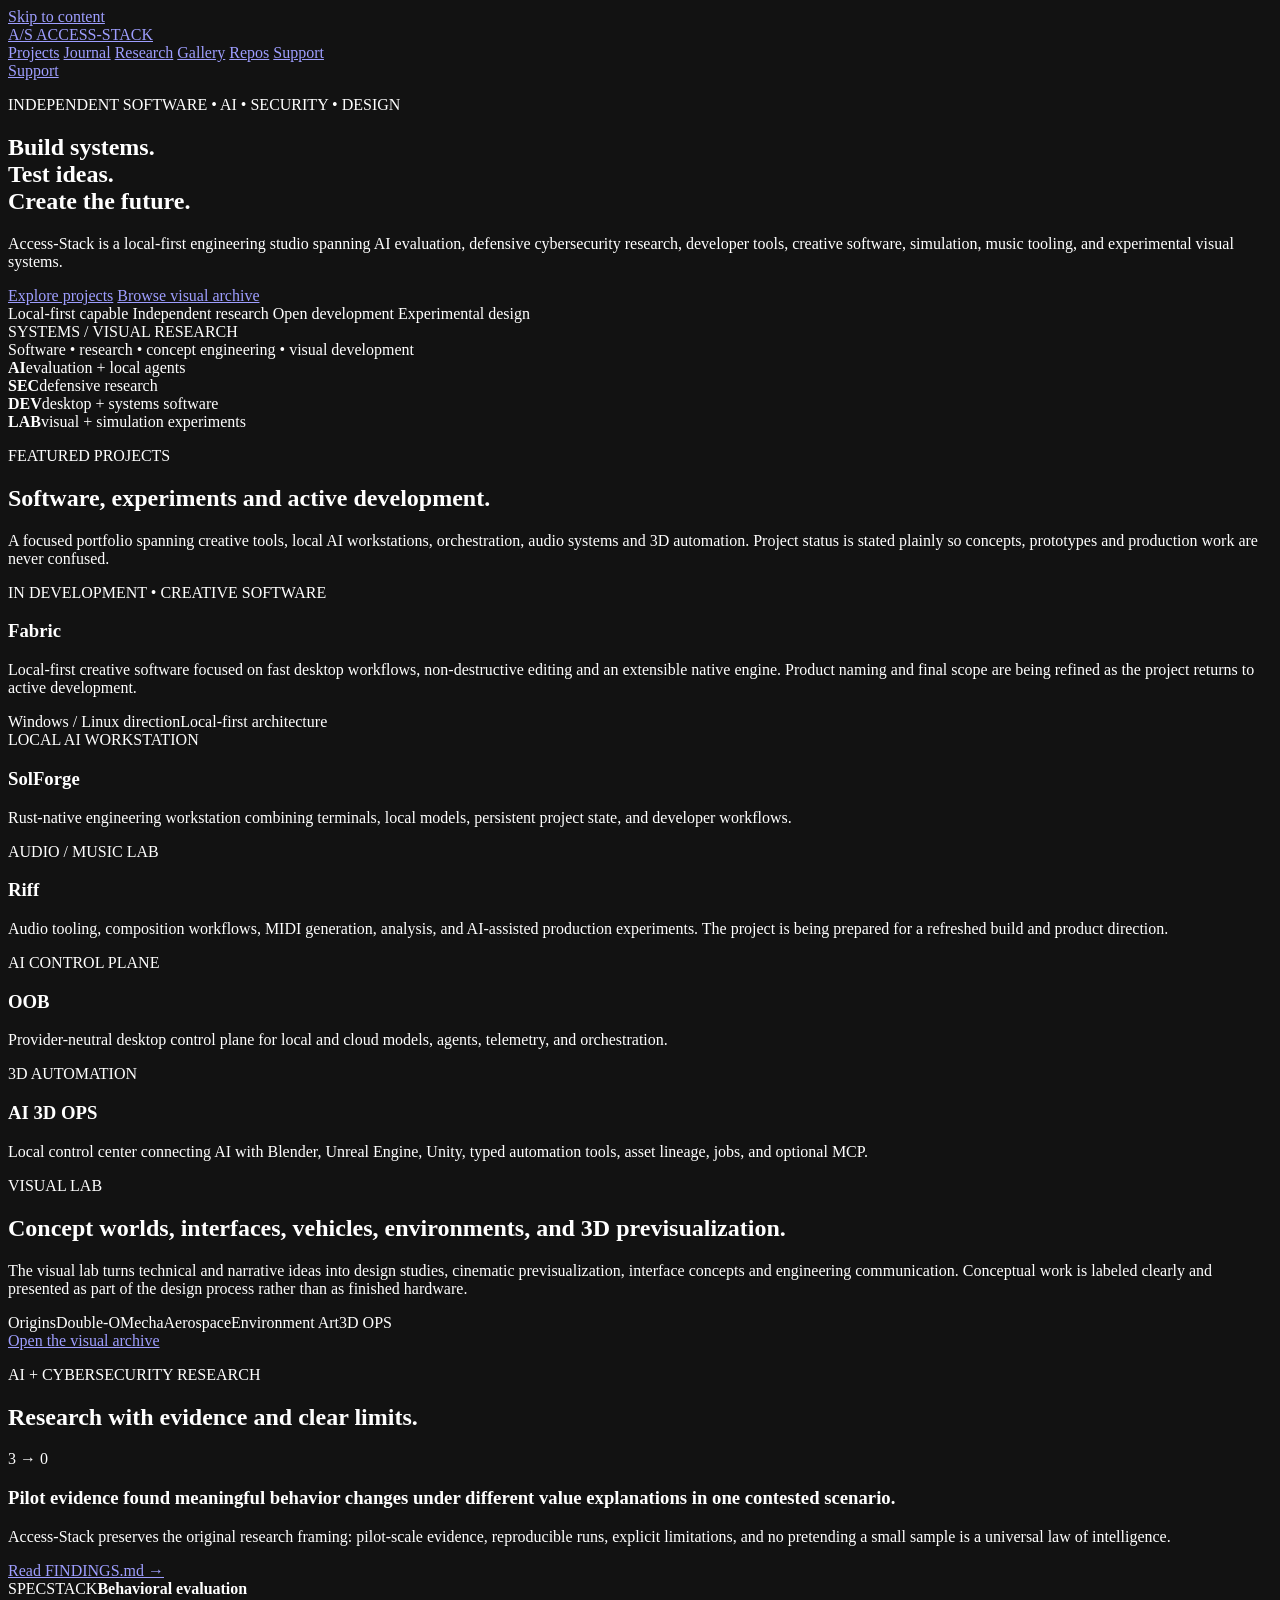
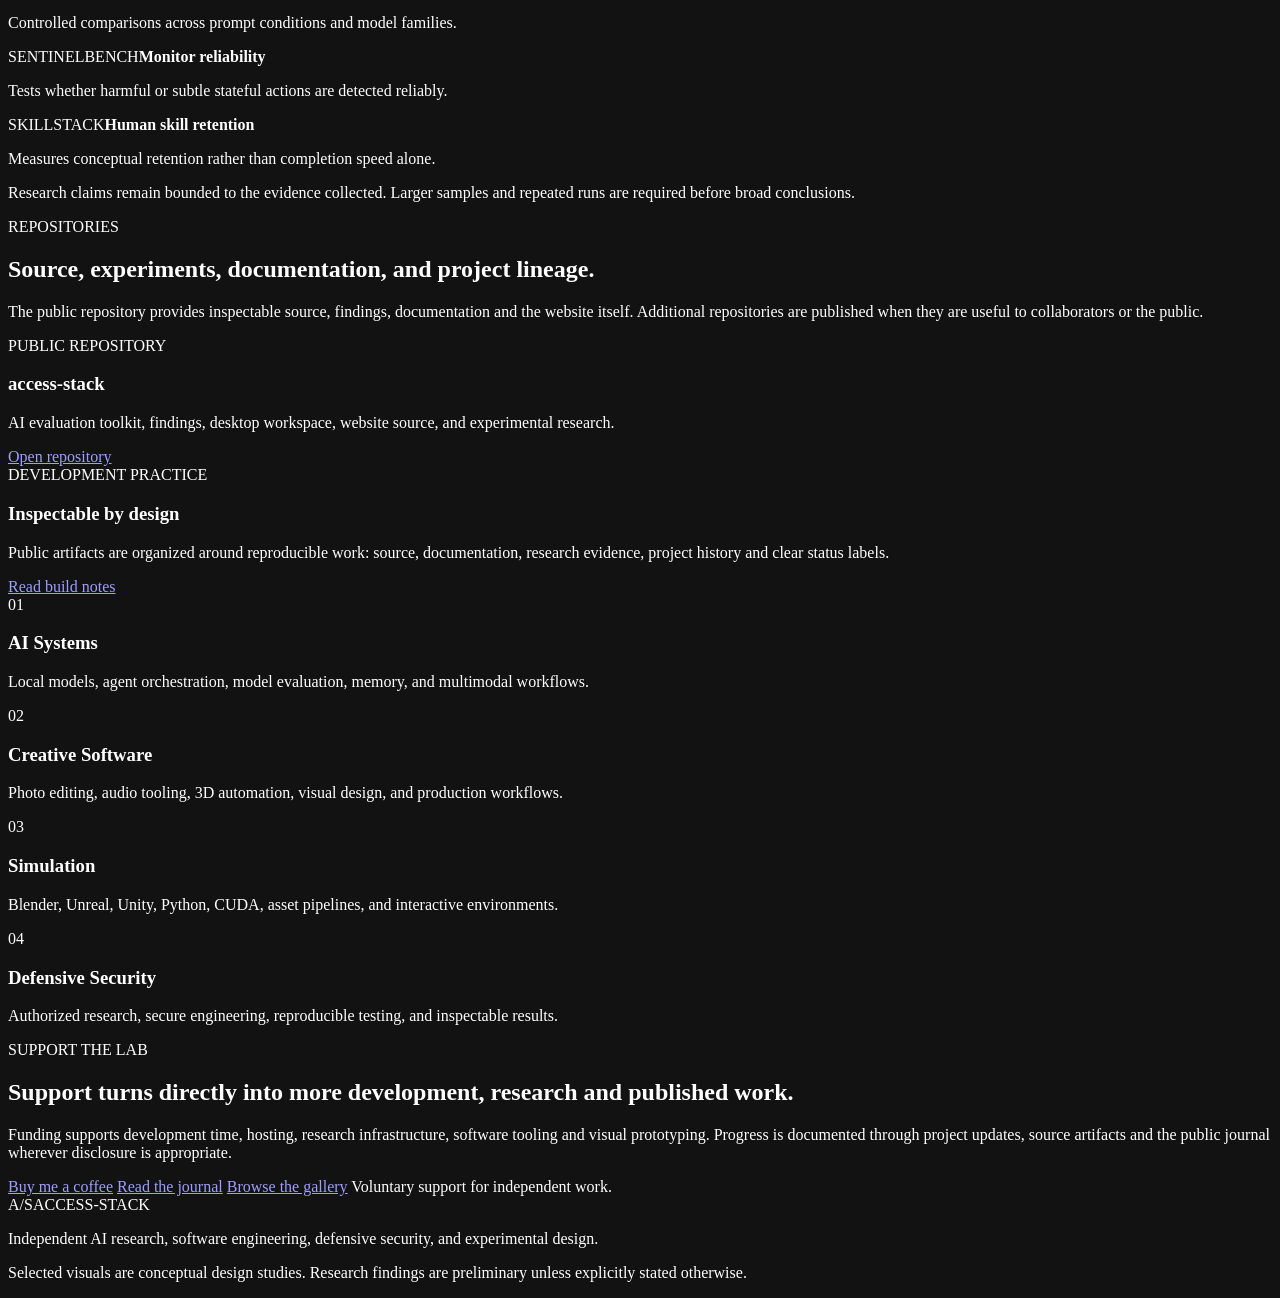
==== commit b8599771: "Polish public site and remove unfinished placeholder language" ====
--- a/site/index.html
+++ b/site/index.html
@@ -49,9 +49,9 @@
           <span>Experimental design</span>
         </div>
       </div>
-      <div class="hero-art hero-art-placeholder" role="img" aria-label="Access-Stack cinematic concept artwork">
-        <div class="art-badge">VISUAL STUDY</div>
-        <div class="art-caption">Cinematic concept artwork slot</div>
+      <div class="hero-art" role="img" aria-label="Abstract Access-Stack systems and visual research composition">
+        <div class="art-badge">SYSTEMS / VISUAL RESEARCH</div>
+        <div class="art-caption">Software • research • concept engineering • visual development</div>
       </div>
     </section>
 
@@ -65,23 +65,23 @@
     <section class="section" id="projects">
       <div class="section-heading">
         <p class="eyebrow">FEATURED PROJECTS</p>
-        <h2>Software, experiments and work in progress.</h2>
-        <p>Each project gets its own page, release status, screenshots, source links, pricing where applicable, and development notes.</p>
+        <h2>Software, experiments and active development.</h2>
+        <p>A focused portfolio spanning creative tools, local AI workstations, orchestration, audio systems and 3D automation. Project status is stated plainly so concepts, prototypes and production work are never confused.</p>
       </div>
 
       <div class="project-grid">
         <article class="project-card project-card-large">
-          <div class="project-art art-fabric"></div>
-          <div class="project-copy">
-            <span class="project-status">IN DEVELOPMENT • COMMERCIAL</span>
+          <div class="project-art art-fabric" aria-hidden="true"></div>
+          <div class="project-copy">
+            <span class="project-status">IN DEVELOPMENT • CREATIVE SOFTWARE</span>
             <h3>Fabric</h3>
-            <p>Local-first photo editing software focused on a fast desktop workflow, non-destructive editing, and an extensible native engine.</p>
-            <div class="project-links"><span>Windows / Linux</span><span>Details in preparation</span></div>
-          </div>
-        </article>
-
-        <article class="project-card">
-          <div class="project-art art-solforge"></div>
+            <p>Local-first creative software focused on fast desktop workflows, non-destructive editing and an extensible native engine. Product naming and final scope are being refined as the project returns to active development.</p>
+            <div class="project-links"><span>Windows / Linux direction</span><span>Local-first architecture</span></div>
+          </div>
+        </article>
+
+        <article class="project-card">
+          <div class="project-art art-solforge" aria-hidden="true"></div>
           <div class="project-copy">
             <span class="project-status">LOCAL AI WORKSTATION</span>
             <h3>SolForge</h3>
@@ -90,16 +90,16 @@
         </article>
 
         <article class="project-card">
-          <div class="project-art art-riff"></div>
+          <div class="project-art art-riff" aria-hidden="true"></div>
           <div class="project-copy">
             <span class="project-status">AUDIO / MUSIC LAB</span>
             <h3>Riff</h3>
-            <p>Audio tooling, composition workflows, MIDI generation, analysis, and future AI-assisted production experiments.</p>
-          </div>
-        </article>
-
-        <article class="project-card">
-          <div class="project-art art-oob"></div>
+            <p>Audio tooling, composition workflows, MIDI generation, analysis, and AI-assisted production experiments. The project is being prepared for a refreshed build and product direction.</p>
+          </div>
+        </article>
+
+        <article class="project-card">
+          <div class="project-art art-oob" aria-hidden="true"></div>
           <div class="project-copy">
             <span class="project-status">AI CONTROL PLANE</span>
             <h3>OOB</h3>
@@ -108,9 +108,9 @@
         </article>
 
         <article class="project-card">
-          <div class="project-art art-ai3d"></div>
-          <div class="project-copy">
-            <span class="project-status">NEW • 3D AUTOMATION</span>
+          <div class="project-art art-ai3d" aria-hidden="true"></div>
+          <div class="project-copy">
+            <span class="project-status">3D AUTOMATION</span>
             <h3>AI 3D OPS</h3>
             <p>Local control center connecting AI with Blender, Unreal Engine, Unity, typed automation tools, asset lineage, jobs, and optional MCP.</p>
           </div>
@@ -119,12 +119,12 @@
     </section>
 
     <section class="section visual-band" id="visual-lab">
-      <div class="visual-band-art visual-band-placeholder" aria-hidden="true"></div>
+      <div class="visual-band-art" aria-hidden="true"></div>
       <div class="visual-band-copy">
         <p class="eyebrow">VISUAL LAB</p>
         <h2>Concept worlds, interfaces, vehicles, environments, and 3D previsualization.</h2>
-        <p>Experimental imagery is used as design research, game and cinematic previsualization, website art, and reference material for Blender and Unreal workflows. Conceptual visuals are labeled as conceptual rather than presented as finished hardware.</p>
-        <div class="chip-row"><span>Double-O</span><span>Mecha</span><span>Aerospace</span><span>Underwater Lab</span><span>Environment Art</span><span>3D OPS</span></div>
+        <p>The visual lab turns technical and narrative ideas into design studies, cinematic previsualization, interface concepts and engineering communication. Conceptual work is labeled clearly and presented as part of the design process rather than as finished hardware.</p>
+        <div class="chip-row"><span>Origins</span><span>Double-O</span><span>Mecha</span><span>Aerospace</span><span>Environment Art</span><span>3D OPS</span></div>
         <div class="hero-actions"><a class="button primary" href="/gallery.html">Open the visual archive</a></div>
       </div>
     </section>
@@ -154,7 +154,7 @@
       <div class="section-heading">
         <p class="eyebrow">REPOSITORIES</p>
         <h2>Source, experiments, documentation, and project lineage.</h2>
-        <p>The public repository remains the canonical source for Access-Stack research and software artifacts.</p>
+        <p>The public repository provides inspectable source, findings, documentation and the website itself. Additional repositories are published when they are useful to collaborators or the public.</p>
       </div>
       <div class="repo-grid">
         <article class="repo-card">
@@ -162,7 +162,8 @@
           <a class="button secondary" href="https://github.com/Cody-Joel/access-stack">Open repository</a>
         </article>
         <article class="repo-card muted-card">
-          <div><span class="repo-language">PROJECT INDEX</span><h3>More repositories</h3><p>This section is ready for additional project cards as repositories are published or organized.</p></div>
+          <div><span class="repo-language">DEVELOPMENT PRACTICE</span><h3>Inspectable by design</h3><p>Public artifacts are organized around reproducible work: source, documentation, research evidence, project history and clear status labels.</p></div>
+          <a class="button secondary" href="/blog.html">Read build notes</a>
         </article>
       </div>
     </section>
@@ -179,8 +180,8 @@
     <section class="support-section" id="support">
       <div>
         <p class="eyebrow">SUPPORT THE LAB</p>
-        <h2>Like the work? Help keep independent software and research moving.</h2>
-        <p>Follow the build logs, explore the source, or support independent development. Project releases and paid offerings will be listed as they become available.</p>
+        <h2>Support turns directly into more development, research and published work.</h2>
+        <p>Funding supports development time, hosting, research infrastructure, software tooling and visual prototyping. Progress is documented through project updates, source artifacts and the public journal wherever disclosure is appropriate.</p>
       </div>
       <div class="support-actions">
         <a class="button primary" href="https://buymeacoffee.com/CodyJoel">Buy me a coffee</a>
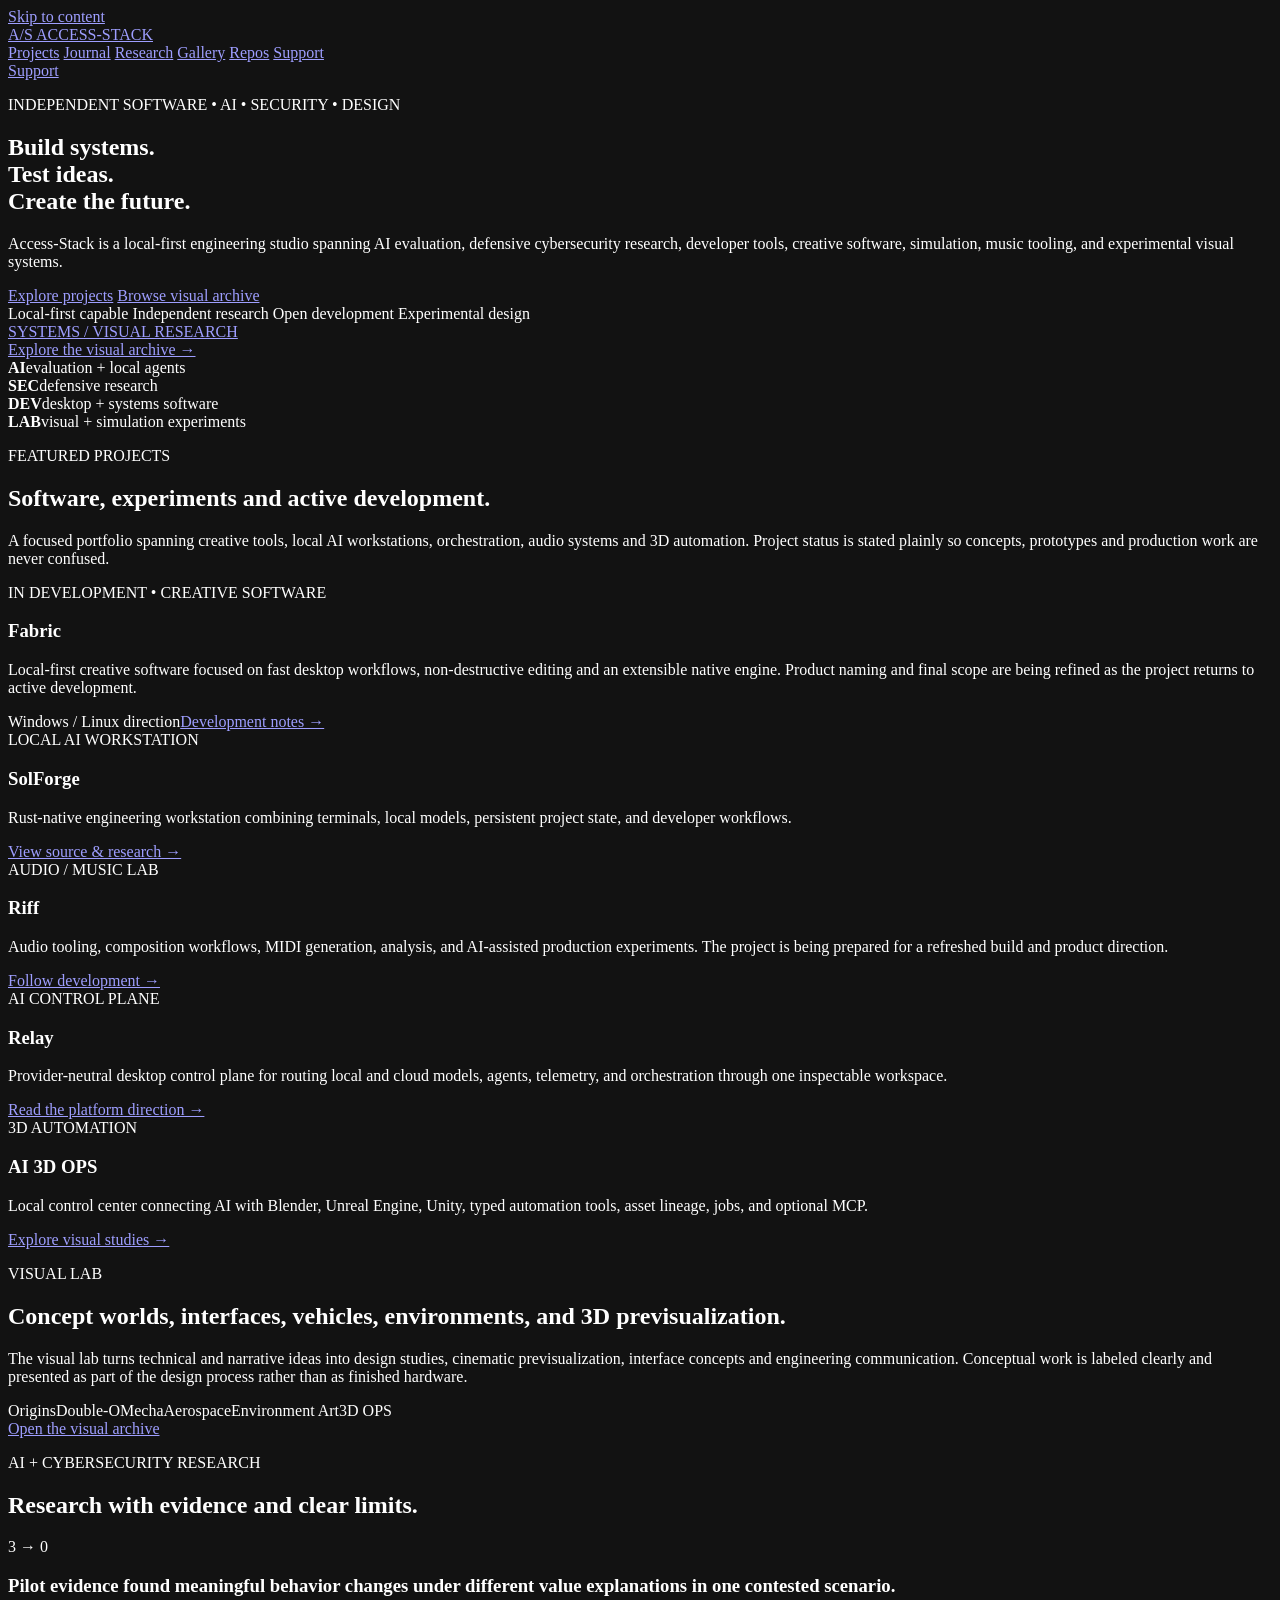
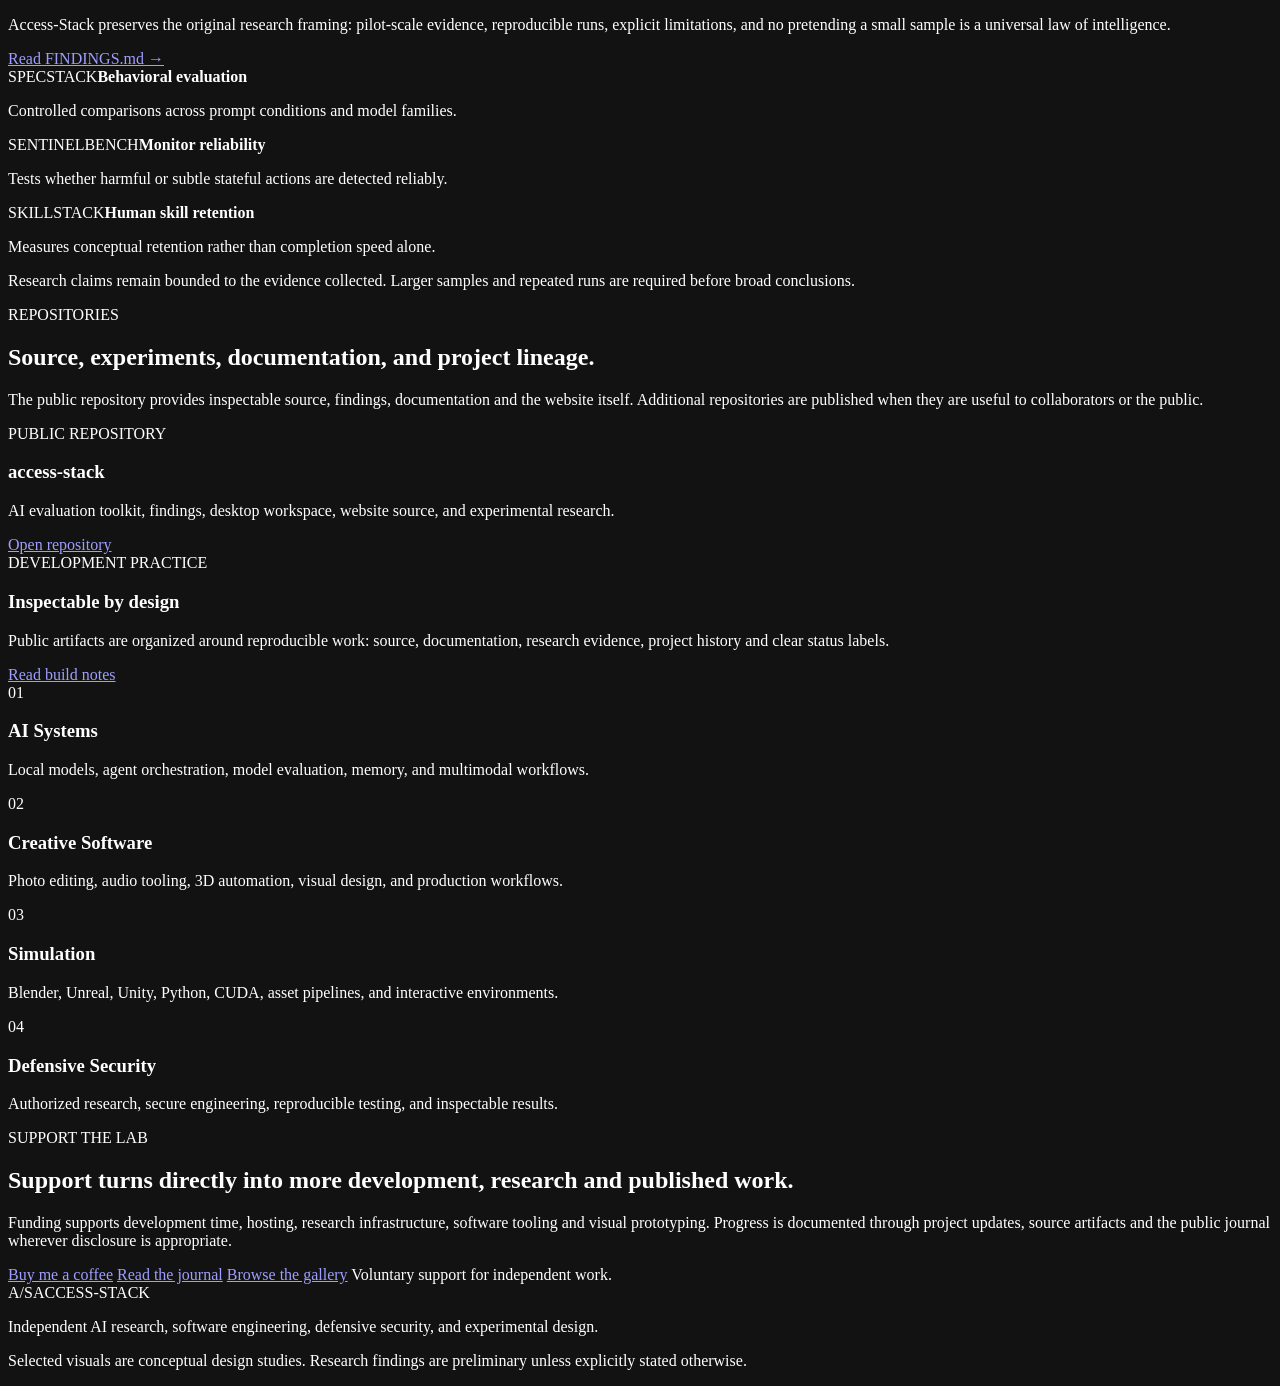
==== commit ced6f7c7: "Make visual frames actionable and rename OOB to Relay" ====
--- a/site/index.html
+++ b/site/index.html
@@ -6,7 +6,15 @@
   <meta name="color-scheme" content="dark">
   <meta name="theme-color" content="#181817">
   <meta name="description" content="Access-Stack is an independent studio for AI systems, cybersecurity research, local-first software, visual experimentation, and creative tools.">
-  <link rel="canonical" href="https://www.access-stack.com/">
+  <meta property="og:type" content="website">
+  <meta property="og:site_name" content="Access-Stack">
+  <meta property="og:title" content="Access-Stack — Research, Software & Experimental Systems">
+  <meta property="og:description" content="Independent software, AI research, defensive security, creative tools, and experimental systems.">
+  <meta property="og:url" content="https://access-stack.com/">
+  <meta name="twitter:card" content="summary">
+  <meta name="twitter:title" content="Access-Stack — Research, Software & Experimental Systems">
+  <meta name="twitter:description" content="Independent software, AI research, defensive security, creative tools, and experimental systems.">
+  <link rel="canonical" href="https://access-stack.com/">
   <link rel="icon" href="/icon.svg" type="image/svg+xml">
   <link rel="manifest" href="/site.webmanifest">
   <link rel="stylesheet" href="/styles.css">
@@ -28,7 +36,7 @@
       <a href="#repos">Repos</a>
       <a href="#support">Support</a>
     </nav>
-    <a class="header-cta" href="https://buymeacoffee.com/CodyJoel">Support</a>
+    <a class="header-cta" href="https://buymeacoffee.com/CodyJoel" aria-label="Support Access-Stack on Buy Me a Coffee">Support</a>
   </header>
 
   <main id="main">
@@ -49,10 +57,10 @@
           <span>Experimental design</span>
         </div>
       </div>
-      <div class="hero-art" role="img" aria-label="Abstract Access-Stack systems and visual research composition">
+      <a class="hero-art" href="/gallery.html" aria-label="Open the Access-Stack visual archive">
         <div class="art-badge">SYSTEMS / VISUAL RESEARCH</div>
-        <div class="art-caption">Software • research • concept engineering • visual development</div>
-      </div>
+        <div class="art-caption">Explore the visual archive →</div>
+      </a>
     </section>
 
     <section class="metrics" aria-label="Access-Stack focus areas">
@@ -76,7 +84,7 @@
             <span class="project-status">IN DEVELOPMENT • CREATIVE SOFTWARE</span>
             <h3>Fabric</h3>
             <p>Local-first creative software focused on fast desktop workflows, non-destructive editing and an extensible native engine. Product naming and final scope are being refined as the project returns to active development.</p>
-            <div class="project-links"><span>Windows / Linux direction</span><span>Local-first architecture</span></div>
+            <div class="project-links"><span>Windows / Linux direction</span><a href="/blog.html#studio">Development notes →</a></div>
           </div>
         </article>
 
@@ -86,6 +94,7 @@
             <span class="project-status">LOCAL AI WORKSTATION</span>
             <h3>SolForge</h3>
             <p>Rust-native engineering workstation combining terminals, local models, persistent project state, and developer workflows.</p>
+            <a class="text-link" href="https://github.com/Cody-Joel/access-stack">View source & research →</a>
           </div>
         </article>
 
@@ -95,6 +104,7 @@
             <span class="project-status">AUDIO / MUSIC LAB</span>
             <h3>Riff</h3>
             <p>Audio tooling, composition workflows, MIDI generation, analysis, and AI-assisted production experiments. The project is being prepared for a refreshed build and product direction.</p>
+            <a class="text-link" href="/blog.html#studio">Follow development →</a>
           </div>
         </article>
 
@@ -102,8 +112,9 @@
           <div class="project-art art-oob" aria-hidden="true"></div>
           <div class="project-copy">
             <span class="project-status">AI CONTROL PLANE</span>
-            <h3>OOB</h3>
-            <p>Provider-neutral desktop control plane for local and cloud models, agents, telemetry, and orchestration.</p>
+            <h3>Relay</h3>
+            <p>Provider-neutral desktop control plane for routing local and cloud models, agents, telemetry, and orchestration through one inspectable workspace.</p>
+            <a class="text-link" href="/blog.html#api-fabric">Read the platform direction →</a>
           </div>
         </article>
 
@@ -113,13 +124,14 @@
             <span class="project-status">3D AUTOMATION</span>
             <h3>AI 3D OPS</h3>
             <p>Local control center connecting AI with Blender, Unreal Engine, Unity, typed automation tools, asset lineage, jobs, and optional MCP.</p>
+            <a class="text-link" href="/gallery.html">Explore visual studies →</a>
           </div>
         </article>
       </div>
     </section>
 
     <section class="section visual-band" id="visual-lab">
-      <div class="visual-band-art" aria-hidden="true"></div>
+      <a class="visual-band-art" href="/gallery.html" aria-label="Open the Access-Stack visual archive"></a>
       <div class="visual-band-copy">
         <p class="eyebrow">VISUAL LAB</p>
         <h2>Concept worlds, interfaces, vehicles, environments, and 3D previsualization.</h2>
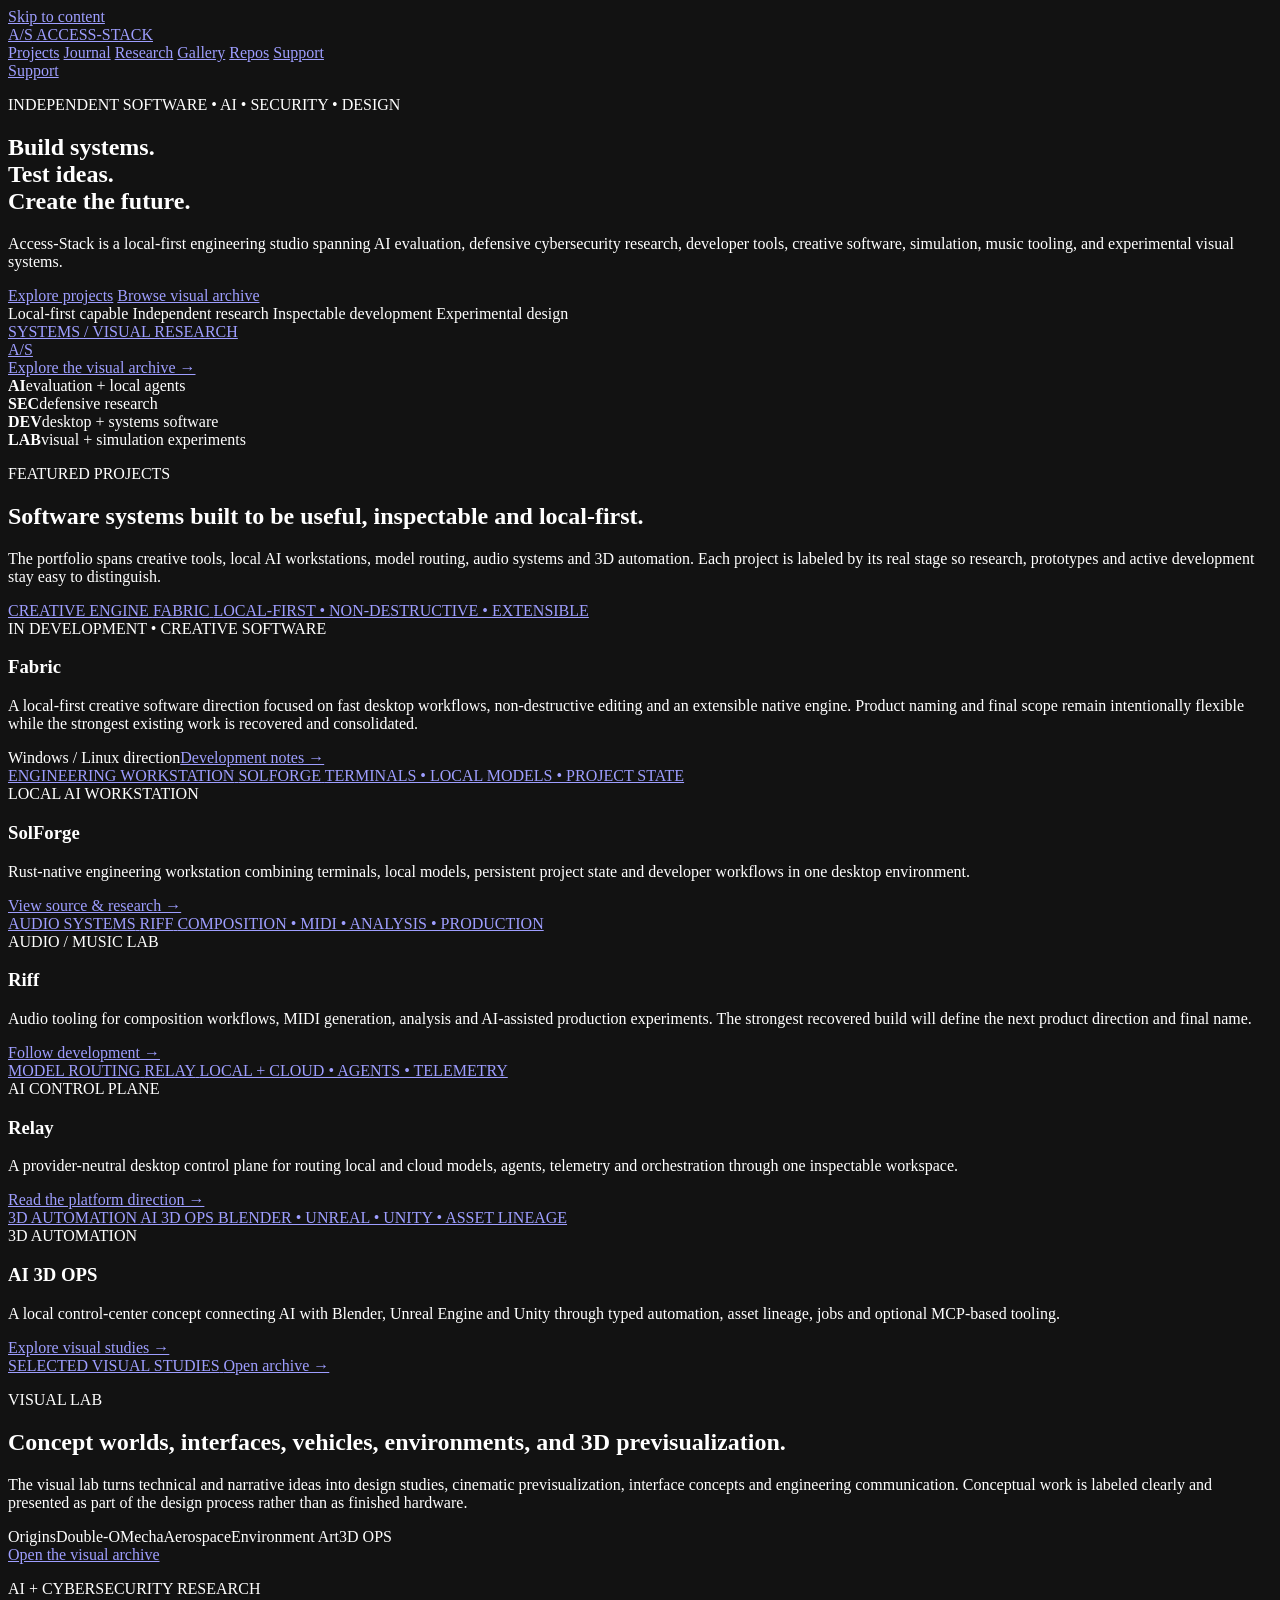
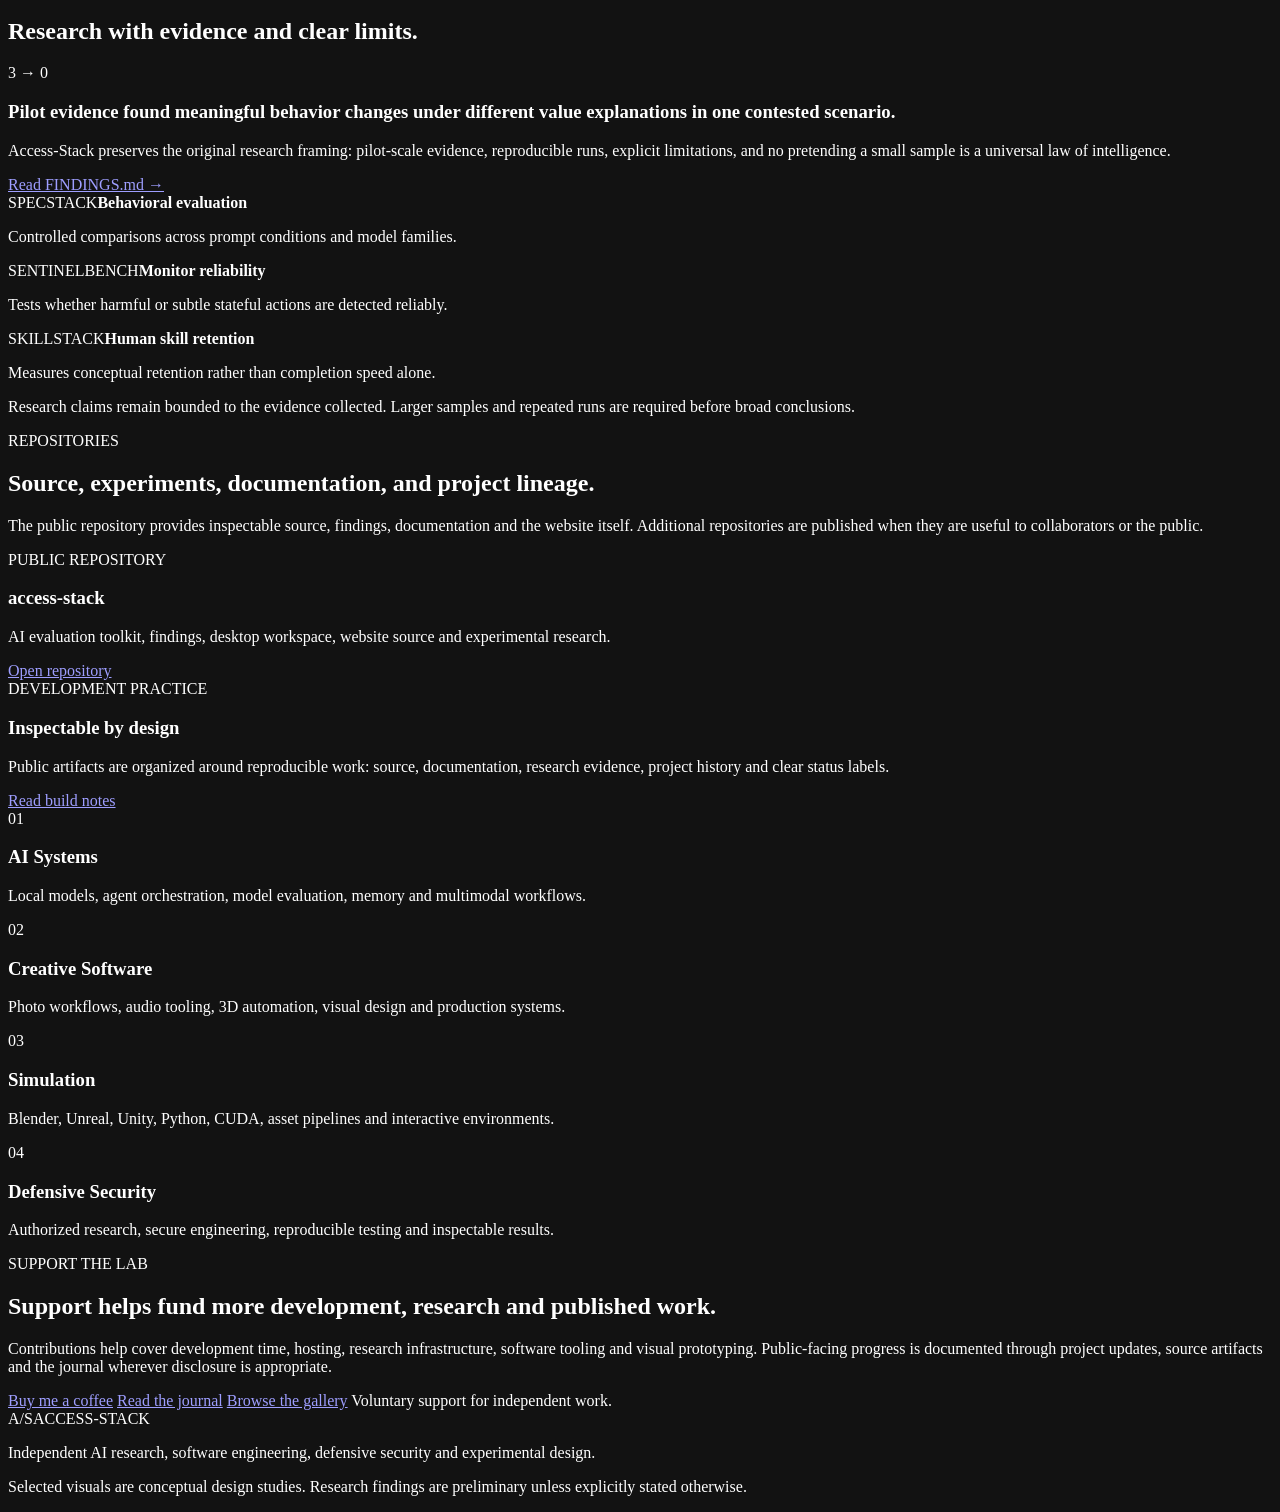
==== commit b8cee822: "Polish project interactions and public presentation" ====
--- a/site/index.html
+++ b/site/index.html
@@ -41,7 +41,6 @@
 
   <main id="main">
     <section class="hero hero-cinematic" id="top">
-      <div class="hero-glow" aria-hidden="true"></div>
       <div class="hero-copy">
         <p class="eyebrow">INDEPENDENT SOFTWARE • AI • SECURITY • DESIGN</p>
         <h1>Build systems.<br><span>Test ideas.</span><br>Create the future.</h1>
@@ -53,12 +52,13 @@
         <div class="hero-meta">
           <span>Local-first capable</span>
           <span>Independent research</span>
-          <span>Open development</span>
+          <span>Inspectable development</span>
           <span>Experimental design</span>
         </div>
       </div>
-      <a class="hero-art" href="/gallery.html" aria-label="Open the Access-Stack visual archive">
+      <a class="hero-art interactive-art" href="/gallery.html" aria-label="Open the Access-Stack visual archive">
         <div class="art-badge">SYSTEMS / VISUAL RESEARCH</div>
+        <div class="art-center-mark" aria-hidden="true">A/S</div>
         <div class="art-caption">Explore the visual archive →</div>
       </a>
     </section>
@@ -73,57 +73,77 @@
     <section class="section" id="projects">
       <div class="section-heading">
         <p class="eyebrow">FEATURED PROJECTS</p>
-        <h2>Software, experiments and active development.</h2>
-        <p>A focused portfolio spanning creative tools, local AI workstations, orchestration, audio systems and 3D automation. Project status is stated plainly so concepts, prototypes and production work are never confused.</p>
+        <h2>Software systems built to be useful, inspectable and local-first.</h2>
+        <p>The portfolio spans creative tools, local AI workstations, model routing, audio systems and 3D automation. Each project is labeled by its real stage so research, prototypes and active development stay easy to distinguish.</p>
       </div>
 
       <div class="project-grid">
         <article class="project-card project-card-large">
-          <div class="project-art art-fabric" aria-hidden="true"></div>
+          <a class="project-art project-art-link art-fabric" href="/blog.html#studio" aria-label="Read Fabric development notes">
+            <span class="project-art-kicker">CREATIVE ENGINE</span>
+            <span class="project-art-title">FABRIC</span>
+            <span class="project-art-detail">LOCAL-FIRST • NON-DESTRUCTIVE • EXTENSIBLE</span>
+          </a>
           <div class="project-copy">
             <span class="project-status">IN DEVELOPMENT • CREATIVE SOFTWARE</span>
             <h3>Fabric</h3>
-            <p>Local-first creative software focused on fast desktop workflows, non-destructive editing and an extensible native engine. Product naming and final scope are being refined as the project returns to active development.</p>
+            <p>A local-first creative software direction focused on fast desktop workflows, non-destructive editing and an extensible native engine. Product naming and final scope remain intentionally flexible while the strongest existing work is recovered and consolidated.</p>
             <div class="project-links"><span>Windows / Linux direction</span><a href="/blog.html#studio">Development notes →</a></div>
           </div>
         </article>
 
         <article class="project-card">
-          <div class="project-art art-solforge" aria-hidden="true"></div>
+          <a class="project-art project-art-link art-solforge" href="https://github.com/Cody-Joel/access-stack" aria-label="Open the public Access-Stack repository">
+            <span class="project-art-kicker">ENGINEERING WORKSTATION</span>
+            <span class="project-art-title">SOLFORGE</span>
+            <span class="project-art-detail">TERMINALS • LOCAL MODELS • PROJECT STATE</span>
+          </a>
           <div class="project-copy">
             <span class="project-status">LOCAL AI WORKSTATION</span>
             <h3>SolForge</h3>
-            <p>Rust-native engineering workstation combining terminals, local models, persistent project state, and developer workflows.</p>
+            <p>Rust-native engineering workstation combining terminals, local models, persistent project state and developer workflows in one desktop environment.</p>
             <a class="text-link" href="https://github.com/Cody-Joel/access-stack">View source & research →</a>
           </div>
         </article>
 
         <article class="project-card">
-          <div class="project-art art-riff" aria-hidden="true"></div>
+          <a class="project-art project-art-link art-riff" href="/blog.html#studio" aria-label="Read audio project development notes">
+            <span class="project-art-kicker">AUDIO SYSTEMS</span>
+            <span class="project-art-title">RIFF</span>
+            <span class="project-art-detail">COMPOSITION • MIDI • ANALYSIS • PRODUCTION</span>
+          </a>
           <div class="project-copy">
             <span class="project-status">AUDIO / MUSIC LAB</span>
             <h3>Riff</h3>
-            <p>Audio tooling, composition workflows, MIDI generation, analysis, and AI-assisted production experiments. The project is being prepared for a refreshed build and product direction.</p>
+            <p>Audio tooling for composition workflows, MIDI generation, analysis and AI-assisted production experiments. The strongest recovered build will define the next product direction and final name.</p>
             <a class="text-link" href="/blog.html#studio">Follow development →</a>
           </div>
         </article>
 
         <article class="project-card">
-          <div class="project-art art-oob" aria-hidden="true"></div>
+          <a class="project-art project-art-link art-relay" href="/blog.html#api-fabric" aria-label="Read about Relay and the API Fabric direction">
+            <span class="project-art-kicker">MODEL ROUTING</span>
+            <span class="project-art-title">RELAY</span>
+            <span class="project-art-detail">LOCAL + CLOUD • AGENTS • TELEMETRY</span>
+          </a>
           <div class="project-copy">
             <span class="project-status">AI CONTROL PLANE</span>
             <h3>Relay</h3>
-            <p>Provider-neutral desktop control plane for routing local and cloud models, agents, telemetry, and orchestration through one inspectable workspace.</p>
+            <p>A provider-neutral desktop control plane for routing local and cloud models, agents, telemetry and orchestration through one inspectable workspace.</p>
             <a class="text-link" href="/blog.html#api-fabric">Read the platform direction →</a>
           </div>
         </article>
 
         <article class="project-card">
-          <div class="project-art art-ai3d" aria-hidden="true"></div>
+          <a class="project-art project-art-link art-ai3d" href="/gallery.html" aria-label="Explore Access-Stack 3D and visual studies">
+            <span class="project-art-kicker">3D AUTOMATION</span>
+            <span class="project-art-title">AI 3D OPS</span>
+            <span class="project-art-detail">BLENDER • UNREAL • UNITY • ASSET LINEAGE</span>
+          </a>
           <div class="project-copy">
             <span class="project-status">3D AUTOMATION</span>
             <h3>AI 3D OPS</h3>
-            <p>Local control center connecting AI with Blender, Unreal Engine, Unity, typed automation tools, asset lineage, jobs, and optional MCP.</p>
+            <p>A local control-center concept connecting AI with Blender, Unreal Engine and Unity through typed automation, asset lineage, jobs and optional MCP-based tooling.</p>
             <a class="text-link" href="/gallery.html">Explore visual studies →</a>
           </div>
         </article>
@@ -131,7 +151,10 @@
     </section>
 
     <section class="section visual-band" id="visual-lab">
-      <a class="visual-band-art" href="/gallery.html" aria-label="Open the Access-Stack visual archive"></a>
+      <a class="visual-band-art interactive-art" href="/gallery.html" aria-label="Open the Access-Stack visual archive">
+        <span class="visual-band-label">SELECTED VISUAL STUDIES</span>
+        <span class="visual-band-action">Open archive →</span>
+      </a>
       <div class="visual-band-copy">
         <p class="eyebrow">VISUAL LAB</p>
         <h2>Concept worlds, interfaces, vehicles, environments, and 3D previsualization.</h2>
@@ -170,30 +193,30 @@
       </div>
       <div class="repo-grid">
         <article class="repo-card">
-          <div><span class="repo-language">PUBLIC REPOSITORY</span><h3>access-stack</h3><p>AI evaluation toolkit, findings, desktop workspace, website source, and experimental research.</p></div>
+          <div><span class="repo-language">PUBLIC REPOSITORY</span><h3>access-stack</h3><p>AI evaluation toolkit, findings, desktop workspace, website source and experimental research.</p></div>
           <a class="button secondary" href="https://github.com/Cody-Joel/access-stack">Open repository</a>
         </article>
-        <article class="repo-card muted-card">
+        <article class="repo-card">
           <div><span class="repo-language">DEVELOPMENT PRACTICE</span><h3>Inspectable by design</h3><p>Public artifacts are organized around reproducible work: source, documentation, research evidence, project history and clear status labels.</p></div>
           <a class="button secondary" href="/blog.html">Read build notes</a>
         </article>
       </div>
     </section>
 
-    <section class="section lab-grid-section">
+    <section class="section lab-grid-section" aria-label="Studio capabilities">
       <div class="lab-grid">
-        <article class="lab-card"><span>01</span><h3>AI Systems</h3><p>Local models, agent orchestration, model evaluation, memory, and multimodal workflows.</p></article>
-        <article class="lab-card"><span>02</span><h3>Creative Software</h3><p>Photo editing, audio tooling, 3D automation, visual design, and production workflows.</p></article>
-        <article class="lab-card"><span>03</span><h3>Simulation</h3><p>Blender, Unreal, Unity, Python, CUDA, asset pipelines, and interactive environments.</p></article>
-        <article class="lab-card"><span>04</span><h3>Defensive Security</h3><p>Authorized research, secure engineering, reproducible testing, and inspectable results.</p></article>
+        <article class="lab-card"><span>01</span><h3>AI Systems</h3><p>Local models, agent orchestration, model evaluation, memory and multimodal workflows.</p></article>
+        <article class="lab-card"><span>02</span><h3>Creative Software</h3><p>Photo workflows, audio tooling, 3D automation, visual design and production systems.</p></article>
+        <article class="lab-card"><span>03</span><h3>Simulation</h3><p>Blender, Unreal, Unity, Python, CUDA, asset pipelines and interactive environments.</p></article>
+        <article class="lab-card"><span>04</span><h3>Defensive Security</h3><p>Authorized research, secure engineering, reproducible testing and inspectable results.</p></article>
       </div>
     </section>
 
     <section class="support-section" id="support">
       <div>
         <p class="eyebrow">SUPPORT THE LAB</p>
-        <h2>Support turns directly into more development, research and published work.</h2>
-        <p>Funding supports development time, hosting, research infrastructure, software tooling and visual prototyping. Progress is documented through project updates, source artifacts and the public journal wherever disclosure is appropriate.</p>
+        <h2>Support helps fund more development, research and published work.</h2>
+        <p>Contributions help cover development time, hosting, research infrastructure, software tooling and visual prototyping. Public-facing progress is documented through project updates, source artifacts and the journal wherever disclosure is appropriate.</p>
       </div>
       <div class="support-actions">
         <a class="button primary" href="https://buymeacoffee.com/CodyJoel">Buy me a coffee</a>
@@ -206,7 +229,7 @@
 
   <footer>
     <div class="brand footer-brand"><span class="brand-mark" aria-hidden="true">A/S</span><span>ACCESS-STACK</span></div>
-    <p>Independent AI research, software engineering, defensive security, and experimental design.</p>
+    <p>Independent AI research, software engineering, defensive security and experimental design.</p>
     <p class="footer-note">Selected visuals are conceptual design studies. Research findings are preliminary unless explicitly stated otherwise.</p>
   </footer>
 
